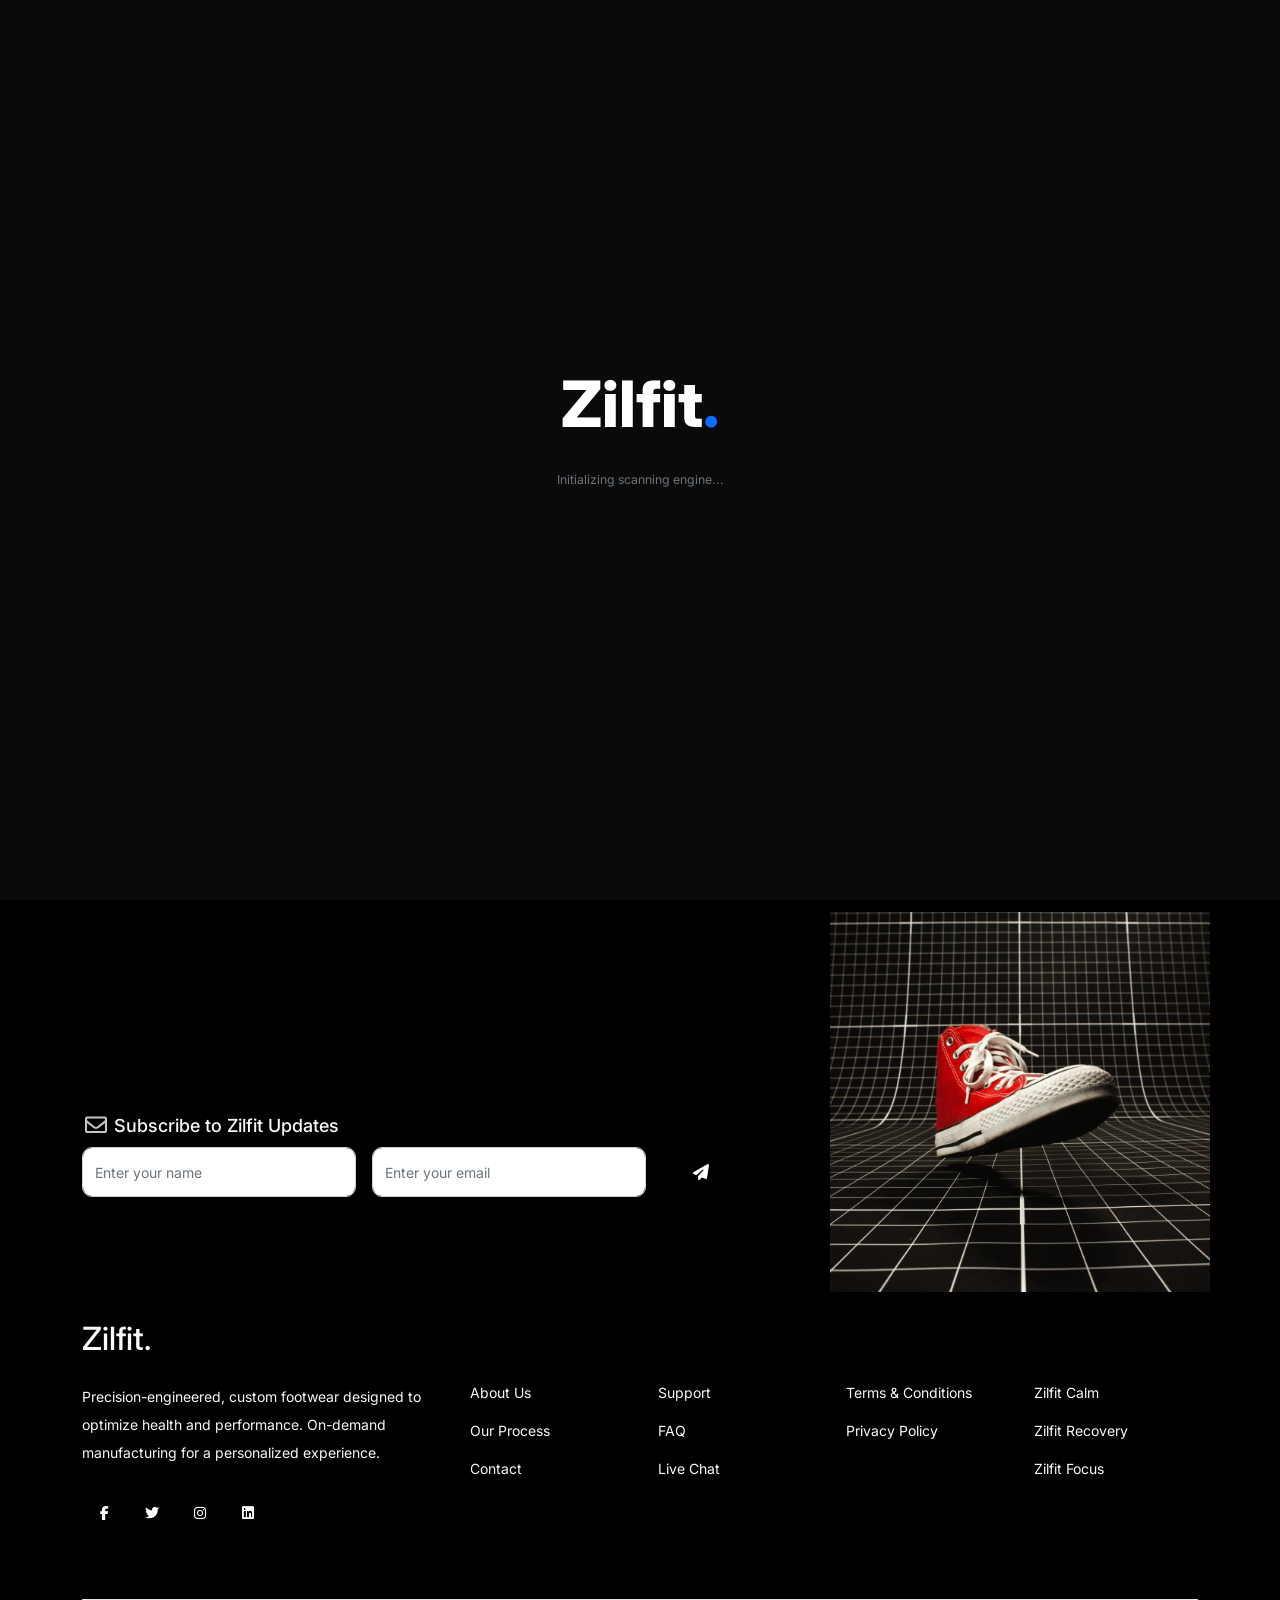
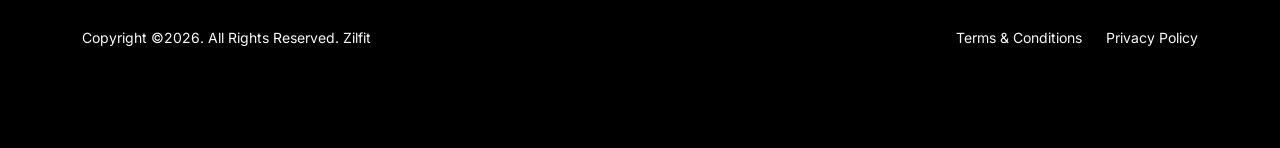
==== scan.html @ 862df2f9 "Initial commit" ====
<!doctype html>
<html lang="en">
<head>
<meta charset="utf-8">
<meta name="viewport" content="width=device-width, initial-scale=1">

<title>Zilfit Scan | 3D Foot Biometric Scanner</title>

<link href="css/bootstrap.min.css" rel="stylesheet">
<link href="css/style.css" rel="stylesheet">
<link rel="stylesheet" href="https://cdnjs.cloudflare.com/ajax/libs/font-awesome/6.4.0/css/all.min.css">

<style>
/* ===== SPLASH SCREEN ===== */
.splash-screen {
  position: fixed; top: 0; left: 0; width: 100%; height: 100%;
  background: #0a0a0a; display: flex; flex-direction: column;
  justify-content: center; align-items: center; z-index: 9999;
  transition: opacity 0.8s ease, visibility 0.8s ease;
}
.splash-screen.hidden { opacity: 0; visibility: hidden; pointer-events: none; }
.splash-logo {
  font-size: 4rem; font-weight: 800; color: #fff; margin-bottom: 2rem;
  animation: pulse 2s infinite;
}
.splash-logo span { color: #0d6efd; }
@keyframes pulse { 0%,100%{transform:scale(1);opacity:1} 50%{transform:scale(1.05);opacity:0.9} }
.splash-tagline { color:#aaa; font-size:1.2rem; max-width:500px; text-align:center; margin-bottom:3rem; }
.splash-progress { width:200px; height:4px; background:#222; border-radius:2px; overflow:hidden; }
.splash-progress-bar {
  height:100%; width:0%; background:linear-gradient(90deg,#0d6efd,#0dcaf0);
  border-radius:2px; animation:loadProgress 2.5s ease-in-out forwards;
}
@keyframes loadProgress { 0%{width:0} 30%{width:40} 70%{width:85} 100%{width:100} }

/* ===== SCAN SECTION ===== */
.scan-hero {
  background:#111; padding:60px 0; text-align:center; min-height:100vh;
  display:flex; align-items:center;
}
.scan-box {
  border:2px dashed #444; border-radius:25px; padding:30px;
  background:#181818; position:relative; overflow:hidden;
}
.laser-overlay {
  position:absolute; top:0; left:0; width:100%; height:100%;
  pointer-events:none; display:none; z-index:10;
}
.laser-line {
  position:absolute; left:0; width:100%; height:3px;
  background:linear-gradient(90deg,transparent,#ff006e,#0dcaf0,transparent);
  box-shadow:0 0 15px #ff006e, 0 0 30px #0dcaf0;
  animation:scanLine 2.5s ease-in-out infinite; border-radius:2px;
}
@keyframes scanLine { 0%{top:-10%;opacity:0} 10%{opacity:1} 90%{opacity:1} 100%{top:110%;opacity:0} }

.scan-guide {
  position:absolute; bottom:20px; left:50%; transform:translateX(-50%);
  background:rgba(13,110,253,0.15); border:1px solid #0d6efd;
  border-radius:12px; padding:10px 20px; font-size:0.9rem; color:#aaa;
  max-width:90%; z-index:5; display:flex; align-items:center; gap:8px;
}
.scan-guide i { color:#0d6efd; }
.scan-guide.warning {
  background:rgba(255,193,7,0.15); border-color:#ffc107; color:#ffc107;
}
.scan-guide.warning i { color:#ffc107; }

video, canvas {
  width:100%; border-radius:15px; display:block; background:#000;
  max-height:400px; object-fit:contain;
}
.scan-btn {
  border-radius:50px; padding:12px 28px; font-weight:600;
  transition:all 0.3s ease;
}
.scan-btn:disabled { opacity:0.6; cursor:not-allowed; }
.scan-title { font-size:42px; font-weight:700; margin-bottom:1rem; }
.scan-sub { color:#aaa; max-width:600px; margin:auto; font-size:1.1rem; }

/* ===== STEP INDICATOR ===== */
.step-indicator {
  display:flex; justify-content:center; gap:8px; margin:25px 0 35px;
}
.step-dot {
  width:12px; height:12px; border-radius:50%; background:#444;
  transition:all 0.3s ease;
}
.step-dot.active {
  background:#0d6efd; transform:scale(1.3);
  box-shadow:0 0 0 3px rgba(13,110,253,0.3);
}
.step-dot.completed { background:#198754; }

/* ===== GOAL CARDS ===== */
.goal-section { display:none; padding:40px 20px; }
.goal-section.active { display:block; animation:fadeIn 0.5s ease; }
@keyframes fadeIn { from{opacity:0;transform:translateY(20px)} to{opacity:1;transform:translateY(0)} }

.goal-cards {
  display:grid; grid-template-columns:repeat(auto-fit,minmax(250px,1fr));
  gap:20px; max-width:900px; margin:30px auto;
}
.goal-card {
  background:#1a1a1a; border:2px solid #333; border-radius:20px;
  padding:25px 20px; cursor:pointer; transition:all 0.3s ease;
  text-align:center;
}
.goal-card:hover, .goal-card.selected {
  border-color:#0d6efd; background:rgba(13,110,253,0.1);
  transform:translateY(-5px); box-shadow:0 10px 30px rgba(0,0,0,0.3);
}
.goal-card.selected { border-width:3px; }
.goal-icon { font-size:2.5rem; margin-bottom:15px; color:#0d6efd; }
.goal-card.selected .goal-icon { animation:bounce 0.5s ease; }
@keyframes bounce { 0%,100%{transform:translateY(0)} 50%{transform:translateY(-10px)} }
.goal-title { font-weight:600; font-size:1.3rem; margin-bottom:8px; color:#fff; }
.goal-desc { color:#aaa; font-size:0.95rem; line-height:1.5; }

/* ===== SUCCESS SECTION ===== */
.success-section {
  display:none; text-align:center; padding:40px 20px;
  max-width:600px; margin:0 auto;
}
.success-section.active { display:block; animation:fadeIn 0.6s ease; }
.success-icon {
  width:80px; height:80px; background:linear-gradient(135deg,#198754,#20c997);
  border-radius:50%; display:flex; align-items:center; justify-content:center;
  margin:0 auto 25px; font-size:2rem; color:white; animation:popIn 0.5s ease;
}
@keyframes popIn { 0%{transform:scale(0)} 70%{transform:scale(1.2)} 100%{transform:scale(1)} }
.success-title { font-size:1.8rem; font-weight:700; margin-bottom:15px; color:#fff; }
.success-message { color:#ccc; margin-bottom:25px; line-height:1.6; }

.calibration-badge {
  display:inline-flex; align-items:center; gap:8px;
  background:rgba(13,202,240,0.15); border:1px solid #0dcaf0;
  border-radius:50px; padding:8px 20px; font-size:0.95rem; color:#0dcaf0;
  margin:15px 0;
}
.calibration-badge i { animation:spin 2s linear infinite; }
@keyframes spin { 0%{transform:rotate(0)} 100%{transform:rotate(360deg)} }

.process-steps {
  text-align:left; background:#151515; border-radius:15px;
  padding:20px; margin:25px 0; border-left:3px solid #0d6efd;
}
.process-steps h6 { color:#0d6efd; margin-bottom:12px; }
.process-steps ol { padding-left:20px; color:#aaa; font-size:0.95rem; line-height:1.7; }
.process-steps li { margin-bottom:5px; }
.process-steps .pro-tip {
  background:rgba(255,193,7,0.1); border-left:3px solid #ffc107;
  padding:12px 15px; border-radius:0 8px 8px 0; margin-top:15px;
  font-size:0.9rem; color:#ffc107;
}
.process-steps .pro-tip i { margin-right:5px; }

.measurement-card {
  background:rgba(13,110,253,0.1); border:1px solid #0d6efd;
  border-radius:12px; padding:15px; margin:15px 0; text-align:left;
}
.measurement-row {
  display:flex; justify-content:space-between; padding:8px 0;
  border-bottom:1px dashed rgba(255,255,255,0.1);
}
.measurement-row:last-child { border-bottom:none; }
.measurement-label { color:#aaa; }
.measurement-value { font-weight:600; color:#fff; }

/* ===== PERFORMANCE MONITOR ===== */
.perf-monitor {
  position: fixed; bottom: 10px; right: 10px;
  background: rgba(0,0,0,0.8); color: #0f0;
  font-family: monospace; font-size: 11px;
  padding: 8px 12px; border-radius: 8px;
  z-index: 1000; display: none;
}
.perf-monitor.active { display: block; }
.perf-row { display: flex; justify-content: space-between; gap: 15px; }

.d-step { display:none; }
.d-step.active { display:block; }
.footer {
  background:#0c0c0c; padding:40px 0; text-align:center;
  color:#777; margin-top:60px;
}

@media (max-width:768px) {
  .scan-title { font-size:2.2rem; }
  .scan-box { padding:20px 15px; }
  .goal-cards { grid-template-columns:1fr; }
  video, canvas { max-height:300px; }
  .perf-monitor { font-size: 10px; padding: 6px 10px; }
}
</style>
</head>

<body class="bg-dark text-light">

<!-- ===== SPLASH SCREEN ===== -->
<div class="splash-screen" id="splashScreen">
  <div class="splash-logo">Zilfit<span>.</span></div>
  <p class="text-muted mt-3 small">Initializing scanning engine...</p>
</div>

<!-- Navigation -->
<nav class="custom-navbar navbar navbar-expand-md navbar-dark bg-dark">
  <div class="container">
    <a class="navbar-brand" href="index.html">Zilfit<span>.</span></a>
    <button class="navbar-toggler" type="button" data-bs-toggle="collapse" data-bs-target="#navbarsZilfit">
      <span class="navbar-toggler-icon"></span>
    </button>
    <div class="collapse navbar-collapse" id="navbarsZilfit">
      <ul class="custom-navbar-nav navbar-nav ms-auto mb-2 mb-md-0">
        <li class="nav-item"><a class="nav-link" href="index.html">Home</a></li>
        <li class="nav-item active"><a class="nav-link" href="#scan">Start Scan</a></li>
        <li class="nav-item"><a class="nav-link" href="#process">Our Process</a></li>
        <li class="nav-item"><a class="nav-link" href="#products">Products</a></li>
        <li class="nav-item"><a class="nav-link" href="#contact">Contact</a></li>
      </ul>
      <ul class="custom-navbar-cta navbar-nav mb-2 mb-md-0 ms-4">
        <li class="nav-item"><a class="nav-link" href="#"><img src="images/user.svg" alt="Account"></a></li>
        <li class="nav-item"><a class="nav-link" href="cart.html"><img src="images/cart.svg" alt="Cart"></a></li>
      </ul>
    </div>
  </div>
</nav>

<!-- ===== MAIN SCAN FLOW ===== -->
<section class="scan-hero bg-dark mb-5" id="scanSection">
  <div class="container">
    
    <!-- Step Indicator -->
    <div class="step-indicator">
      <div class="step-dot active" id="step1"></div>
      <div class="step-dot" id="step2"></div>
      <div class="step-dot" id="step3"></div>
      <div class="step-dot" id="step4"></div>
    </div>

    <h1 class="scan-title mb-3">3D Foot Scanner</h1>
    <p class="scan-sub mb-4">
      Place your foot inside the frame and capture a scan.  
      Our intelligent system analyzes your biomechanics and generates precision footwear measurements in seconds.
    </p>

    <!-- STEP 1: BIOMETRIC SCAN -->
    <div class="scan-step active" id="scanStep">
      <div class="row justify-content-center">
        <div class="col-lg-6 mb-5">
          <div class="scan-box">
            <div class="laser-overlay" id="laserOverlay">
              <div class="laser-line"></div>
            </div>
            
            <video id="camera" autoplay playsinline muted></video>
            <canvas id="canvas" class="mt-3 d-none"></canvas>

            <div class="mt-4 d-flex justify-content-center gap-2 flex-wrap">
              <button class="btn btn-primary scan-btn" id="startCameraBtn" onclick="startCamera()">
                <i class="fas fa-video me-2"></i>Start Camera
              </button>
              <button class="btn btn-light scan-btn" id="captureBtn" onclick="capture()" disabled>
                <i class="fas fa-camera me-2"></i>Capture
              </button>
              <button class="btn btn-success scan-btn" id="analyzeBtn" onclick="processFoot()" disabled>
                <i class="fas fa-brain me-2"></i>Analyze
              </button>
            </div>
            
            <div class="mt-3 small text-muted" id="scanStatus">
              <i class="fas fa-circle me-1"></i>Click "Start Camera" to begin
            </div>
          </div>
        </div>
      </div>
    </div>

    <!-- STEP 2: GOAL SELECTION -->
    <div class="goal-section" id="goalStep">
      <h3 class="text-center mb-2">Select Your Wellness Goal</h3>
      <p class="text-center text-muted mb-4">Your biometric data will be calibrated for optimal results</p>
      
      <div class="goal-cards">
        <div class="goal-card" data-goal="calm" onclick="selectGoal(this)">
          <div class="goal-icon"><i class="fas fa-moon"></i></div>
          <div class="goal-title">Sleep & Calm</div>
          <div class="goal-desc">Optimize foot support for relaxation and restful sleep patterns</div>
        </div>
        <div class="goal-card" data-goal="recovery" onclick="selectGoal(this)">
          <div class="goal-icon"><i class="fas fa-heartbeat"></i></div>
          <div class="goal-title">Recovery</div>
          <div class="goal-desc">Enhance post-activity recovery with biomechanical alignment</div>
        </div>
        <div class="goal-card" data-goal="focus" onclick="selectGoal(this)">
          <div class="goal-icon"><i class="fas fa-bolt"></i></div>
          <div class="goal-title">Mental Focus</div>
          <div class="goal-desc">Improve posture and circulation for sustained concentration</div>
        </div>
      </div>
      
      <div class="text-center mt-4">
        <button class="btn btn-outline-secondary me-2" onclick="goToStep(1)">
          <i class="fas fa-arrow-left me-1"></i> Back
        </button>
        <button class="btn btn-primary" id="submitGoalBtn" onclick="submitCalibration()" disabled>
          Submit for Calibration <i class="fas fa-arrow-right ms-1"></i>
        </button>
      </div>
    </div>

    <!-- STEP 3: SUCCESS / PARAMETRIC CALIBRATION -->
    <div class="success-section" id="successStep">
      <div class="success-icon"><i class="fas fa-check"></i></div>
      <h3 class="success-title">Scan Successfully Processed!</h3>
      <p class="success-message">
        Your biometric footprint has been securely transmitted to our engineering pipeline for parametric calibration.
      </p>
      
      <div class="calibration-badge">
        <i class="fas fa-cog"></i>
        Parametric Calibration in Progress
      </div>
      
      <!-- Measurement Preview -->
      <div class="measurement-card" id="measurementPreview">
        <div class="measurement-row">
          <span class="measurement-label">Foot Length</span>
          <span class="measurement-value" id="footLength">-- mm</span>
        </div>
        <div class="measurement-row">
          <span class="measurement-label">Foot Width</span>
          <span class="measurement-value" id="footWidth">-- mm</span>
        </div>
        <div class="measurement-row">
          <span class="measurement-label">Arch Type</span>
          <span class="measurement-value" id="archType">--</span>
        </div>
        <div class="measurement-row">
          <span class="measurement-label">A4 Reference</span>
          <span class="measurement-value" id="a4Detected">--</span>
        </div>
      </div>
      
      <div class="process-steps">
        <h6><i class="fas fa-microchip me-2"></i>Processing Pipeline</h6>
        <ol>
          <li>✅ Foot contour detection (OpenCV + Otsu threshold)</li>
          <li>✅ Region isolation & noise filtering</li>
          <li>✅ Dimensional calculation (width + length)</li>
          <li>✅ Scale normalization using A4 reference</li>
          <li>⏳ 3D mesh generation & biomechanical modeling</li>
        </ol>
        <div class="pro-tip">
          <i class="fas fa-lightbulb"></i>
          <strong>Industry Pro Tip:</strong> For highest accuracy, always scan with foot centered on a standard A4 white sheet (210×297mm). Our algorithm auto-detects the paper's 1.414 aspect ratio to calibrate pixel-to-millimeter conversion.
        </div>
      </div>
      
      <div class="mt-4">
        <button class="btn btn-primary scan-btn" onclick="location.reload()">
          <i class="fas fa-redo me-2"></i>Scan Another Foot
        </button>
        <a href="dashboard.html" class="btn btn-outline-light scan-btn ms-2">
          View My Profile <i class="fas fa-arrow-right ms-1"></i>
        </a>
      </div>
    </div>

  </div>
</section>

<!-- Footer -->
<footer class="bg-dark footer-section text-light">
  <div class="container relative">
    <div class="sofa-img mb-4 text-center">
      <img src="images/shoe.gif" alt="Zilfit Footwear" class="img-fluid">
    </div>
    <div class="row mb-5">
      <div class="col-lg-8">
        <div class="subscription-form">
          <h3 class="d-flex align-items-center text-light">
            <span class="me-1"><img src="images/envelope-outline.svg" alt="Newsletter" class="img-fluid"></span>
            <span>Subscribe to Zilfit Updates</span>
          </h3>
          <form action="#" class="row g-3">
            <div class="col-auto"><input type="text" class="form-control" placeholder="Enter your name"></div>
            <div class="col-auto"><input type="email" class="form-control" placeholder="Enter your email"></div>
            <div class="col-auto"><button class="btn btn-primary"><span class="fa fa-paper-plane"></span></button></div>
          </form>
        </div>
      </div>
    </div>
    <div class="row g-5 mb-5">
      <div class="col-lg-4">
        <div class="mb-4 footer-logo-wrap">
          <a href="#" class="footer-logo text-light">Zilfit<span>.</span></a>
        </div>
        <p class="mb-4 text-light">Precision-engineered, custom footwear designed to optimize health and performance. On-demand manufacturing for a personalized experience.</p>
        <ul class="list-unstyled custom-social">
          <li><a href="#" class="bg-dark"><span class="fa fa-brands fa-facebook-f"></span></a></li>
          <li><a href="#" class="bg-dark"><span class="fa fa-brands fa-twitter"></span></a></li>
          <li><a href="#" class="bg-dark"><span class="fa fa-brands fa-instagram"></span></a></li>
          <li><a href="#" class="bg-dark"><span class="fa fa-brands fa-linkedin"></span></a></li>
        </ul>
      </div>
      <div class="col-lg-8">
        <div class="row links-wrap">
          <div class="col-6 col-sm-6 col-md-3">
            <ul class="list-unstyled">
              <li><a href="#" class="text-light">About Us</a></li>
              <li><a href="#" class="text-light">Our Process</a></li>
              <li><a href="#" class="text-light">Contact</a></li>
            </ul>
          </div>
          <div class="col-6 col-sm-6 col-md-3">
            <ul class="list-unstyled">
              <li><a href="#" class="text-light">Support</a></li>
              <li><a href="#" class="text-light">FAQ</a></li>
              <li><a href="#" class="text-light">Live Chat</a></li>
            </ul>
          </div>
          <div class="col-6 col-sm-6 col-md-3">
            <ul class="list-unstyled">
              <li><a href="#" class="text-light">Terms & Conditions</a></li>
              <li><a href="#" class="text-light">Privacy Policy</a></li>
            </ul>
          </div>
          <div class="col-6 col-sm-6 col-md-3">
            <ul class="list-unstyled">
              <li><a href="#" class="text-light">Zilfit Calm</a></li>
              <li><a href="#" class="text-light">Zilfit Recovery</a></li>
              <li><a href="#" class="text-light">Zilfit Focus</a></li>
            </ul>
          </div>
        </div>
      </div>
    </div>
    <div class="border-top text-light copyright">
      <div class="row pt-4">
        <div class="col-lg-6">
          <p class="mb-2 text-center text-lg-start">Copyright &copy;<script>document.write(new Date().getFullYear());</script>. All Rights Reserved. Zilfit</p>
        </div>
        <div class="col-lg-6 text-center text-lg-end">
          <ul class="list-unstyled d-inline-flex ms-auto">
            <li class="me-4"><a href="#" class="text-light">Terms & Conditions</a></li>
            <li><a href="#" class="text-light">Privacy Policy</a></li>
          </ul>
        </div>
      </div>
    </div>
  </div>
</footer>

<!-- ===== PERFORMANCE MONITOR (DEBUG) ===== -->
<div class="perf-monitor" id="perfMonitor">
  <div class="perf-row"><span>FPS:</span><span id="fpsValue">--</span></div>
  <div class="perf-row"><span>Memory:</span><span id="memValue">--</span></div>
  <div class="perf-row"><span>OpenCV:</span><span id="cvStatus">--</span></div>
</div>

<!-- ===== ⭐ CRITICAL FIX: GLOBAL CALLBACKS (BEFORE OPENCV LOADS) ===== -->
<script>
  // Initialize global state immediately
  window.cvReady = false;
  window.cvLoadError = false;
  
  // ✅ Hoisted to global scope BEFORE OpenCV script loads
  window.onOpenCvReady = function() {
    window.cvReady = true;
    console.log("✅ OpenCV.js loaded successfully");
    // Defer UI updates to ensure DOM functions exist
    setTimeout(() => {
      if (typeof updateStatus === 'function') {
        updateStatus('🔬 OpenCV engine ready');
      }
      if (typeof updateButtonStates === 'function') {
        updateButtonStates();
      }
      if (typeof updatePerfMonitor === 'function') {
        updatePerfMonitor();
      }
    }, 0);
  };

  window.onOpenCvError = function() {
    window.cvLoadError = true;
    console.error("❌ Failed to load OpenCV.js");
    setTimeout(() => {
      if (typeof updateStatus === 'function') {
        updateStatus('⚠️ OpenCV failed to load. Retrying...', true);
      }
      // Auto-retry once
      setTimeout(() => {
        if (!window.cvReady && !window.cvLoadError) {
          const script = document.createElement('script');
          script.src = 'https://docs.opencv.org/4.x/opencv.js';
          script.onload = window.onOpenCvReady;
          script.onerror = () => {
            if (typeof updateStatus === 'function') {
              updateStatus('❌ OpenCV unavailable. Please check connection.', true);
            }
          };
          document.body.appendChild(script);
        }
      }, 2000);
    }, 0);
  };
</script>

<!-- ===== OpenCV CDN (calls the global callbacks above) ===== -->
<script src="https://docs.opencv.org/4.x/opencv.js" onload="onOpenCvReady()" onerror="onOpenCvError()"></script>

<!-- ===== Bootstrap JS ===== -->
<script src="js/bootstrap.bundle.min.js"></script>

<!-- ===== MAIN APPLICATION SCRIPT ===== -->
<script>
// ===== GLOBAL STATE =====
let video = document.getElementById("camera");
let canvas = document.getElementById("canvas");
let ctx = canvas.getContext("2d");
let currentStream = null;
let selectedGoal = null;
let currentStep = 1;

// ⭐ IMPROVEMENT #3: FPS Limiter for real-time processing
let lastFrameTime = 0;
const MIN_FRAME_INTERVAL = 100; // ms between frames (10 FPS max for heavy CV)

function shouldProcessFrame() {
  const now = performance.now();
  if (now - lastFrameTime < MIN_FRAME_INTERVAL) return false;
  lastFrameTime = now;
  return true;
}

// ⭐ IMPROVEMENT #1: Memory Leak Protection - Centralized cleanup
function cleanupMats(...mats) {
  mats.forEach(mat => {
    if (mat && typeof mat.delete === 'function') {
      try { mat.delete(); } catch(e) { /* silent fail */ }
    }
  });
}

// ⭐ IMPROVEMENT #2: Stop Camera to save battery/CPU
function stopCamera() {
  if (currentStream) {
    currentStream.getTracks().forEach(track => {
      track.stop();
      console.log('📹 Camera track stopped');
    });
    currentStream = null;
    if (video) video.srcObject = null;
    updateStatus('Camera released');
  }
}

// ✅ Reliable capture state using dataset
function markCaptured() { 
  if (canvas) canvas.dataset.captured = "true"; 
}
function isCaptured() { 
  return canvas && canvas.dataset.captured === "true"; 
}
function clearCapture() {
  if (!canvas) return;
  canvas.dataset.captured = "false";
  canvas.classList.add("d-none");
  if (ctx) ctx.clearRect(0, 0, canvas.width, canvas.height);
}

// ===== SPLASH SCREEN =====
window.addEventListener('load', () => {
  setTimeout(() => {
    const splash = document.getElementById('splashScreen');
    if (splash) splash.classList.add('hidden');
  }, 2800);
});

// ===== STEP NAVIGATION =====
function goToStep(stepNumber) {
  // ⭐ IMPROVEMENT #2: Stop camera when leaving scan step
  if (currentStep === 1 && stepNumber !== 1) {
    stopCamera();
  }
  
  document.querySelectorAll('.step-dot').forEach((dot, index) => {
    const step = index + 1;
    dot.classList.remove('active', 'completed');
    if (step < stepNumber) dot.classList.add('completed');
    if (step === stepNumber) dot.classList.add('active');
  });
  
  const scanStep = document.getElementById('scanStep');
  const goalStep = document.getElementById('goalStep');
  const successStep = document.getElementById('successStep');
  
  if (scanStep) scanStep.classList.remove('active');
  if (goalStep) goalStep.classList.remove('active');
  if (successStep) successStep.classList.remove('active');
  
  if (stepNumber === 1) {
    if (scanStep) scanStep.classList.add('active');
    currentStep = 1;
  } else if (stepNumber === 2) {
    if (goalStep) goalStep.classList.add('active');
    currentStep = 2;
  } else if (stepNumber === 3) {
    if (successStep) successStep.classList.add('active');
    currentStep = 3;
  }
  
  updateButtonStates();
  updatePerfMonitor();
}

function updateButtonStates() {
  const isScanning = currentStep === 1;
  const hasCapture = isCaptured();
  const cvIsReady = window.cvReady === true;
  
  const captureBtn = document.getElementById('captureBtn');
  const analyzeBtn = document.getElementById('analyzeBtn');
  const submitBtn = document.getElementById('submitGoalBtn');
  
  if (captureBtn) captureBtn.disabled = !(isScanning && video && video.readyState >= 2);
  if (analyzeBtn) analyzeBtn.disabled = !(isScanning && hasCapture && cvIsReady);
  if (submitBtn) submitBtn.disabled = !selectedGoal;
}

function updateStatus(message, isWarning = false) {
  const statusEl = document.getElementById('scanStatus');
  const guideEl = document.getElementById('scanGuide');
  
  if (statusEl) {
    const icon = isWarning ? 'fa-exclamation-triangle' : 'fa-circle-notch';
    const spin = isWarning ? '' : 'fa-spin';
    statusEl.innerHTML = `<i class="fas ${icon} ${spin} me-1"></i>${message}`;
  }
  
  if (guideEl && isWarning) {
    guideEl.classList.add('warning');
    guideEl.innerHTML = `<i class="fas fa-lightbulb"></i><span>⚠️ ${message}</span>`;
  } else if (guideEl) {
    guideEl.classList.remove('warning');
    guideEl.innerHTML = `<i class="fas fa-info-circle"></i><span>💡 Place foot on white A4 paper for accurate scale reference</span>`;
  }
}

// ===== PERFORMANCE MONITOR =====
function updatePerfMonitor() {
  const monitor = document.getElementById('perfMonitor');
  if (!monitor) return;
  
  // Show monitor only in development
  if (location.hostname === 'localhost' || location.href.includes('debug')) {
    monitor.classList.add('active');
    
    const fpsEl = document.getElementById('fpsValue');
    if (fpsEl && lastFrameTime > 0) {
      const estimatedFps = Math.round(1000 / MIN_FRAME_INTERVAL);
      fpsEl.textContent = `≤${estimatedFps}`;
    }
    
    const memEl = document.getElementById('memValue');
    if (memEl && performance.memory) {
      const usedMB = Math.round(performance.memory.usedJSHeapSize / 1048576);
      memEl.textContent = `${usedMB} MB`;
    } else if (memEl) {
      memEl.textContent = 'N/A';
    }
    
    const cvEl = document.getElementById('cvStatus');
    if (cvEl) {
      cvEl.textContent = window.cvReady ? '✅ Ready' : (window.cvLoadError ? '❌ Error' : '⏳ Loading');
      cvEl.style.color = window.cvReady ? '#0f0' : (window.cvLoadError ? '#f00' : '#ff0');
    }
  } else {
    monitor.classList.remove('active');
  }
}

// ===== CAMERA FUNCTIONS =====
async function startCamera() {
  try {
    updateStatus('Requesting camera access...');
    const startBtn = document.getElementById('startCameraBtn');
    if (startBtn) startBtn.disabled = true;
    
    const stream = await navigator.mediaDevices.getUserMedia({ 
      video: { 
        width: { ideal: 1280 },
        height: { ideal: 720 },
        facingMode: 'environment'
      } 
    });
    
    currentStream = stream;
    if (video) video.srcObject = stream;
    
    if (video) await video.play();
    updateStatus('Camera active. Position foot in frame.');
    
    if (video) {
      video.onloadedmetadata = () => {
        const captureBtn = document.getElementById('captureBtn');
        if (captureBtn) captureBtn.disabled = false;
        updateStatus('Ready to capture. Ensure good lighting.');
        updatePerfMonitor();
      };
    }
    
  } catch (err) {
    console.error('Camera error:', err);
    const msg = err.name === 'NotAllowedError' ? 'Camera permission denied' : 
                err.name === 'NotFoundError' ? 'No camera detected' : err.message;
    updateStatus(`❌ ${msg}`, true);
    const startBtn = document.getElementById('startCameraBtn');
    if (startBtn) startBtn.disabled = false;
    alert(`Camera error: ${msg}. Please allow permissions and try again.`);
  }
}

function capture() {
  if (!video || video.readyState !== 4) {
    updateStatus('⚠️ Video not ready. Wait a moment.', true);
    return;
  }
  
  // ⭐ IMPROVEMENT #3: FPS limiter for capture
  if (!shouldProcessFrame()) {
    updateStatus('⏳ Processing... please wait', true);
    return;
  }
  
  const orientation = screen.orientation?.angle || 0;
  const videoW = video.videoWidth;
  const videoH = video.videoHeight;
  
  if (!canvas) return;
  canvas.width = videoW;
  canvas.height = videoH;
  
  if (!ctx) return;
  ctx.save();
  if (orientation === 90 || orientation === 270) {
    canvas.width = videoH;
    canvas.height = videoW;
    ctx.translate(canvas.width/2, canvas.height/2);
    ctx.rotate(orientation * Math.PI / 180);
    ctx.drawImage(video, -videoW/2, -videoH/2, videoW, videoH);
  } else {
    ctx.drawImage(video, 0, 0, canvas.width, canvas.height);
  }
  ctx.restore();
  
  canvas.classList.remove('d-none');
  markCaptured();
  
  const laserOverlay = document.getElementById('laserOverlay');
  if (laserOverlay) laserOverlay.style.display = 'block';
  
  updateStatus('Capture complete! Click "Analyze" to process.');
  const analyzeBtn = document.getElementById('analyzeBtn');
  if (analyzeBtn) analyzeBtn.disabled = !(window.cvReady);
  
  setTimeout(() => {
    if (laserOverlay) laserOverlay.style.display = 'none';
  }, 3000);
}

// ===== OPENCV PROCESSING PIPELINE (SENIOR-LEVEL) =====
function processFoot() {
  if (!window.cvReady) {
    if (window.cvLoadError) {
      alert('❌ OpenCV failed to load. Please refresh the page.');
    } else {
      updateStatus('⏳ OpenCV still initializing...');
    }
    return;
  }
  
  if (!isCaptured()) {
    updateStatus('⚠️ Please capture an image first', true);
    return;
  }
  
  // ⭐ IMPROVEMENT #3: FPS limiter for heavy processing
  if (!shouldProcessFrame()) {
    updateStatus('⏳ Throttled: processing too fast', true);
    const analyzeBtn = document.getElementById('analyzeBtn');
    if (analyzeBtn) analyzeBtn.disabled = false;
    return;
  }
  
  updateStatus('🔬 Running biometric analysis pipeline...');
  const analyzeBtn = document.getElementById('analyzeBtn');
  if (analyzeBtn) analyzeBtn.disabled = true;
  
  let src = null, gray = null, blur = null, thresh = null, opened = null;
  let contours = null, hierarchy = null;
  
  try {
    if (!canvas) throw new Error("Canvas not found");
    src = cv.imread(canvas);
    
    // ⭐ IMPROVEMENT #5: Security - Validate frame before processing
    if (src.empty()) {
      throw new Error("Invalid frame: source image is empty");
    }
    
    // ⭐ IMPROVEMENT #4: Resize for performance
    const maxSize = 640;
    if (src.cols > maxSize || src.rows > maxSize) {
      const scale = maxSize / Math.max(src.cols, src.rows);
      const newSize = new cv.Size(Math.round(src.cols * scale), Math.round(src.rows * scale));
      cv.resize(src, src, newSize, 0, 0, cv.INTER_LINEAR);
    }
    
    gray = new cv.Mat();
    blur = new cv.Mat();
    
    cv.cvtColor(src, gray, cv.COLOR_RGBA2GRAY, 0);
    
    // ✅ Lighting validation
    let meanBrightness = cv.mean(gray)[0];
    if (meanBrightness < 50) {
      updateStatus('⚠️ Lighting too dark. Please add more light.', true);
      alert('💡 Lighting too dim for accurate scanning.');
      cleanupMats(src, gray, blur);
      if (analyzeBtn) analyzeBtn.disabled = false;
      return;
    }
    if (meanBrightness > 220) {
      updateStatus('⚠️ Overexposed. Reduce lighting.', true);
      alert('☀️ Image too bright. Please reduce lighting.');
      cleanupMats(src, gray, blur);
      if (analyzeBtn) analyzeBtn.disabled = false;
      return;
    }
    
    // ⭐ IMPROVEMENT #1: Otsu threshold for auto foot detection
    thresh = new cv.Mat();
    cv.threshold(gray, thresh, 0, 255, cv.THRESH_BINARY + cv.THRESH_OTSU);
    
    let kernel = cv.getStructuringElement(cv.MORPH_RECT, new cv.Size(5, 5));
    opened = new cv.Mat();
    cv.morphologyEx(thresh, opened, cv.MORPH_OPEN, kernel);
    
    contours = new cv.MatVector();
    hierarchy = new cv.Mat();
    cv.findContours(opened, contours, hierarchy, cv.RETR_EXTERNAL, cv.CHAIN_APPROX_SIMPLE);
    
    // Find largest contour + A4 detection
    let largestContour = null;
    let maxArea = 0;
    let a4Contour = null;
    const A4_RATIO = 1.414;
    const imageArea = src.rows * src.cols;
    
    for (let i = 0; i < contours.size(); i++) {
      const cnt = contours.get(i);
      const area = cv.contourArea(cnt);
      
      if (area > maxArea) {
        maxArea = area;
        largestContour = cnt;
      }
      
      // ⭐ IMPROVEMENT #4: True scale detection with area ratio consistency
      const rect = cv.boundingRect(cnt);
      const ratio = Math.max(rect.width, rect.height) / Math.min(rect.width, rect.height);
      // Check both aspect ratio AND minimum area threshold to avoid false positives
      if (Math.abs(ratio - A4_RATIO) < 0.15 && area > imageArea * 0.2 && area > 10000) {
        a4Contour = cnt;
      }
    }
    
    // ✅ FIX: Draw ONLY the largest contour
    if (largestContour && maxArea > 5000) {
      let color = new cv.Scalar(0, 255, 0, 255);
      for (let i = 0; i < contours.size(); i++) {
        if (contours.get(i) === largestContour) {
          cv.drawContours(src, contours, i, color, 3);
          break;
        }
      }
      
      // ⭐ Real measurement system
      const rect = cv.boundingRect(largestContour);
      const footLengthPx = rect.height;
      const footWidthPx = rect.width;
      
      // ⭐ Scale using A4 reference with validated detection
      let scale = 1.0;
      let a4Detected = false;
      
      if (a4Contour) {
        const a4Rect = cv.boundingRect(a4Contour);
        const a4HeightPx = Math.max(a4Rect.width, a4Rect.height);
        scale = 297 / a4HeightPx; // A4 long side = 297mm
        a4Detected = true;
        console.log('📐 A4 detected. Scale:', scale.toFixed(3), 'mm/px');
      }
      
      const footLengthMm = Math.round(footLengthPx * scale);
      const footWidthMm = Math.round(footWidthPx * scale);
      
      // ⭐ Arch detection via convexity defects
      let archType = "Normal";
      if (largestContour) {
        const hull = new cv.Mat();
        const defects = new cv.Mat();
        cv.convexHull(largestContour, hull, false, false);
        
        if (hull.rows > 3 && largestContour.rows > 3) {
          try {
            cv.convexityDefects(largestContour, hull, defects);
            if (defects.rows > 0) {
              let maxDefectDepth = 0;
              for (let i = 0; i < defects.rows; i++) {
                const depth = defects.data32S[i * 4 + 2] / 256;
                if (depth > maxDefectDepth) maxDefectDepth = depth;
              }
              if (maxDefectDepth > rect.height * 0.15) {
                archType = "High Arch";
              } else if (maxDefectDepth < rect.height * 0.05) {
                archType = "Flat Foot";
              }
            }
          } catch (e) {
            console.log('Arch detection skipped:', e);
          }
        }
        hull.delete();
        defects.delete();
      }
      
      // Update UI
      const footLengthEl = document.getElementById('footLength');
      const footWidthEl = document.getElementById('footWidth');
      const archTypeEl = document.getElementById('archType');
      const a4DetectedEl = document.getElementById('a4Detected');
      
      if (footLengthEl) footLengthEl.textContent = `${footLengthMm} mm`;
      if (footWidthEl) footWidthEl.textContent = `${footWidthMm} mm`;
      if (archTypeEl) archTypeEl.textContent = archType;
      if (a4DetectedEl) a4DetectedEl.textContent = a4Detected ? '✅ Auto-calibrated' : '⚠️ Manual scale';
      
      window.scanMeasurements = {
        lengthMm: footLengthMm,
        widthMm: footWidthMm,
        archType: archType,
        a4Detected: a4Detected,
        scale: scale,
        brightness: meanBrightness,
        timestamp: new Date().toISOString()
      };
    }
    
    cv.imshow(canvas, src);
    
    // ✅ CRITICAL: Clean up ALL OpenCV memory (⭐ IMPROVEMENT #1)
    cleanupMats(src, gray, blur, thresh, opened, contours, hierarchy);
    
    updateStatus('✅ Foot contour detected! Biometric data ready.');
    
    setTimeout(() => {
      goToStep(2);
    }, 1500);
    
  } catch (err) {
    console.error('OpenCV processing error:', err);
    
    // ✅ Ensure cleanup even on error (⭐ IMPROVEMENT #1)
    cleanupMats(src, gray, blur, thresh, opened, contours, hierarchy);
    
    updateStatus('⚠️ Processing error. Try recapturing.', true);
    if (analyzeBtn) analyzeBtn.disabled = false;
    alert(`Analysis failed: ${err.message}. Ensure good lighting and clear foot outline.`);
  }
}

// ===== GOAL SELECTION =====
function selectGoal(cardElement) {
  document.querySelectorAll('.goal-card').forEach(card => {
    card.classList.remove('selected');
  });
  cardElement.classList.add('selected');
  selectedGoal = cardElement.dataset.goal;
  const submitBtn = document.getElementById('submitGoalBtn');
  if (submitBtn) submitBtn.disabled = false;
  
  const icon = cardElement.querySelector('.goal-icon i');
  if (icon) {
    icon.classList.add('fa-bounce');
    setTimeout(() => icon.classList.remove('fa-bounce'), 600);
  }
}

// ===== SUBMIT FOR CALIBRATION =====
function submitCalibration() {
  if (!selectedGoal) {
    alert('Please select a wellness goal to continue.');
    return;
  }
  
  updateStatus('🔐 Encrypting biometric data...');
  
  const payload = {
    goal: selectedGoal,
    measurements: window.scanMeasurements || null,
    imageData: canvas ? canvas.toDataURL('image/png') : null,
    meta: {
      userAgent: navigator.userAgent,
      screenOrientation: screen.orientation?.angle || 0,
      timestamp: new Date().toISOString()
    }
  };
  
  setTimeout(() => {
    updateStatus('📡 Transmitting to calibration engine...');
    
    setTimeout(() => {
      goToStep(3);
      // 🚀 PRODUCTION: Uncomment for real backend integration
      /*
      fetch('/api/calibrate', {
        method: 'POST',
        headers: { 'Content-Type': 'application/json' },
        body: JSON.stringify(payload)
      })
      .then(res => res.json())
      .then(data => {
        console.log('✅ Calibration job queued:', data.jobId);
      })
      .catch(err => {
        console.error('❌ Submission failed:', err);
        alert('Submission failed. Please try again or contact support.');
      });
      */
    }, 1200);
  }, 1000);
}

// ===== UTILITY: Cleanup on unload =====
window.addEventListener('beforeunload', () => {
  stopCamera(); // ⭐ IMPROVEMENT #2: Always clean up on exit
});

// ===== INITIALIZATION =====
document.addEventListener('DOMContentLoaded', () => {
  updateButtonStates();
  updatePerfMonitor();
  
  document.addEventListener('keydown', (e) => {
    if (currentStep !== 1) return;
    const captureBtn = document.getElementById('captureBtn');
    const analyzeBtn = document.getElementById('analyzeBtn');
    if (e.key.toLowerCase() === 'c' && captureBtn && !captureBtn.disabled) {
      capture();
    }
    if (e.key.toLowerCase() === 'a' && analyzeBtn && !analyzeBtn.disabled) {
      processFoot();
    }
  });
  
  // Fallback OpenCV check
  setInterval(() => {
    if (!window.cvReady && !window.cvLoadError && typeof cv !== 'undefined' && cv.Mat) {
      window.onOpenCvReady();
    }
  }, 1000);
});
</script>

</body>
</html>
---- css/style.css ----
/*
* Template Name: UntreeStore
* Template Author: Untree.co
* Author URI: https://untree.co/
* License: https://creativecommons.org/licenses/by/3.0/
*/
@import url("https://fonts.googleapis.com/css2?family=Inter:wght@400;500;600;700;800&display=swap");
body {
  overflow-x: hidden;
  position: relative; }

body {
  font-family: "Inter", sans-serif;
  font-weight: 400;
  line-height: 28px;
  color: #6a6a6a;
  font-size: 14px;
  background-color: #eff2f1; }

.bg-dark {
  background-color: #000000 !important; 
  color: #ffffff !important; 
}

a {
  text-decoration: none;
  -webkit-transition: .3s all ease;
  -o-transition: .3s all ease;
  transition: .3s all ease;
  color: #2f2f2f;
  text-decoration: underline; }
  a:hover {
    color: #2f2f2f;
    text-decoration: none; }
  a.more {
    font-weight: 600; }

.custom-navbar {
  background: #000000 !important;
  padding-top: 20px;
  padding-bottom: 20px; }
  .custom-navbar .navbar-brand {
    font-size: 32px;
    font-weight: 600; }
    .custom-navbar .navbar-brand > span {
      opacity: .4; }
  .custom-navbar .navbar-toggler {
    border-color: transparent; }
    .custom-navbar .navbar-toggler:active, .custom-navbar .navbar-toggler:focus {
      -webkit-box-shadow: none;
      box-shadow: none;
      outline: none; }
  @media (min-width: 992px) {
    .custom-navbar .custom-navbar-nav li {
      margin-left: 15px;
      margin-right: 15px; } }
  .custom-navbar .custom-navbar-nav li a {
    font-weight: 500;
    color: #ffffff !important;
    opacity: .5;
    -webkit-transition: .3s all ease;
    -o-transition: .3s all ease;
    transition: .3s all ease;
    position: relative; }
    @media (min-width: 768px) {
      .custom-navbar .custom-navbar-nav li a:before {
        content: "";
        position: absolute;
        bottom: 0;
        left: 8px;
        right: 8px;
        background: #f9bf29;
        height: 5px;
        opacity: 1;
        visibility: visible;
        width: 0;
        -webkit-transition: .15s all ease-out;
        -o-transition: .15s all ease-out;
        transition: .15s all ease-out; } }
    .custom-navbar .custom-navbar-nav li a:hover {
      opacity: 1; }
      .custom-navbar .custom-navbar-nav li a:hover:before {
        width: calc(100% - 16px); }
  .custom-navbar .custom-navbar-nav li.active a {
    opacity: 1; }
    .custom-navbar .custom-navbar-nav li.active a:before {
      width: calc(100% - 16px); }
  .custom-navbar .custom-navbar-cta {
    margin-left: 0 !important;
    -webkit-box-orient: horizontal;
    -webkit-box-direction: normal;
    -ms-flex-direction: row;
    flex-direction: row; }
    @media (min-width: 768px) {
      .custom-navbar .custom-navbar-cta {
        margin-left: 40px !important; } }
    .custom-navbar .custom-navbar-cta li {
      margin-left: 0px;
      margin-right: 0px; }
      .custom-navbar .custom-navbar-cta li:first-child {
        margin-right: 20px; }

.hero {
  background: #000000;
  padding: calc(4rem - 30px) 0 0rem 0; }
  @media (min-width: 768px) {
    .hero {
      padding: calc(4rem - 30px) 0 4rem 0; } }
  @media (min-width: 992px) {
    .hero {
      padding: calc(8rem - 30px) 0 8rem 0; } }
  .hero .intro-excerpt {
    position: relative;
    z-index: 4; }
    @media (min-width: 992px) {
      .hero .intro-excerpt {
        max-width: 450px; } }
  .hero h1 {
    font-weight: 700;
    color: #ffffff;
    margin-bottom: 30px; }
    @media (min-width: 1400px) {
      .hero h1 {
        font-size: 54px; } }
  .hero p {
    color: rgba(255, 255, 255, 0.5);
    margin-botom: 30px; }
  .hero .hero-img-wrap {
    position: relative; }
    .hero .hero-img-wrap img {
      position: relative;
      top: 0px;
      right: 0px;
      z-index: 2;
      max-width: 780px;
      left: -20px; }
      @media (min-width: 768px) {
        .hero .hero-img-wrap img {
          right: 0px;
          left: -100px; } }
      @media (min-width: 992px) {
        .hero .hero-img-wrap img {
          left: 0px;
          top: -80px;
          position: absolute;
          right: -50px; } }
      @media (min-width: 1200px) {
        .hero .hero-img-wrap img {
          left: 0px;
          top: -80px;
          right: -100px; } }
    .hero .hero-img-wrap:after {
      content: "";
      position: absolute;
      width: 255px;
      height: 217px;
      background-image: url("../images/dots-light.svg");
      background-size: contain;
      background-repeat: no-repeat;
      right: -100px;
      top: -0px; }
      @media (min-width: 1200px) {
        .hero .hero-img-wrap:after {
          top: -40px; } }
  /* ---------- HERO IMAGE RESPONSIVE FIX ---------- */

/* mobile + tablet safe layout */
@media (max-width: 991px) {

  .hero .hero-img-wrap {
    position: relative;
    text-align: center;
  }

  .hero .hero-img-wrap img {
    position: relative !important;
    left: 0 !important;
    right: 0 !important;
    top: 0 !important;
    max-width: 100%;
    height: auto;
  }

  /* hide decorative dots on small screens */
  .hero .hero-img-wrap:after {
    display: none;
  }
}


/* ultra small phones */
@media (max-width: 575px) {
  .hero .hero-img-wrap img {
    max-height: 260px;
    object-fit: contain;
  }
}

.btn {
  font-weight: 600;
  padding: 12px 30px;
  border-radius: 30px;
  color: #ffffff;
  background: #2f2f2f;
  border-color: #2f2f2f; }
  .btn:hover {
    color: #ffffff;
    background: #222222;
    border-color: #222222; }
  .btn:active, .btn:focus {
    outline: none !important;
    -webkit-box-shadow: none;
    box-shadow: none; }
  .btn.btn-primary {
    background: #000000;
    border-color: #000000; }
    .btn.btn-primary:hover {
      background: #314d43;
      border-color: #314d43; }
  .btn.btn-secondary {
    color: #2f2f2f;
    background: #f9bf29;
    border-color: #f9bf29; }
    .btn.btn-secondary:hover {
      background: #f8b810;
      border-color: #f8b810; }
  .btn.btn-white-outline {
    background: transparent;
    border-width: 2px;
    border-color: rgba(255, 255, 255, 0.3); }
    .btn.btn-white-outline:hover {
      border-color: white;
      color: #ffffff; }

.section-title {
  color: #2f2f2f; }

.product-section {
  padding: 7rem 0; }
  .product-section .product-item {
    text-align: center;
    text-decoration: none;
    display: block;
    position: relative;
    padding-bottom: 50px;
    cursor: pointer; }
    .product-section .product-item .product-thumbnail {
      margin-bottom: 30px;
      position: relative;
      top: 0;
      -webkit-transition: .3s all ease;
      -o-transition: .3s all ease;
      transition: .3s all ease; }
    .product-section .product-item h3 {
      font-weight: 600;
      font-size: 16px; }
    .product-section .product-item strong {
      font-weight: 800 !important;
      font-size: 18px !important; }
    .product-section .product-item h3, .product-section .product-item strong {
      color: #2f2f2f;
      text-decoration: none; }
    .product-section .product-item .icon-cross {
      position: absolute;
      width: 35px;
      height: 35px;
      display: inline-block;
      background: #2f2f2f;
      bottom: 15px;
      left: 50%;
      -webkit-transform: translateX(-50%);
      -ms-transform: translateX(-50%);
      transform: translateX(-50%);
      margin-bottom: -17.5px;
      border-radius: 50%;
      opacity: 0;
      visibility: hidden;
      -webkit-transition: .3s all ease;
      -o-transition: .3s all ease;
      transition: .3s all ease; }
      .product-section .product-item .icon-cross img {
        position: absolute;
        left: 50%;
        top: 50%;
        -webkit-transform: translate(-50%, -50%);
        -ms-transform: translate(-50%, -50%);
        transform: translate(-50%, -50%); }
    .product-section .product-item:before {
      bottom: 0;
      left: 0;
      right: 0;
      position: absolute;
      content: "";
      background: #dce5e4;
      height: 0%;
      z-index: -1;
      border-radius: 10px;
      -webkit-transition: .3s all ease;
      -o-transition: .3s all ease;
      transition: .3s all ease; }
    .product-section .product-item:hover .product-thumbnail {
      top: -25px; }
    .product-section .product-item:hover .icon-cross {
      bottom: 0;
      opacity: 1;
      visibility: visible; }
    .product-section .product-item:hover:before {
      height: 70%; }

.why-choose-section {
  padding: 7rem 0; }
  .why-choose-section .img-wrap {
    position: relative; }
    .why-choose-section .img-wrap:before {
      position: absolute;
      content: "";
      width: 255px;
      height: 217px;
      background-image: url("../images/dots-yellow.svg");
      background-repeat: no-repeat;
      background-size: contain;
      -webkit-transform: translate(-40%, -40%);
      -ms-transform: translate(-40%, -40%);
      transform: translate(-40%, -40%);
      z-index: -1; }
    .why-choose-section .img-wrap img {
      border-radius: 20px; }

.feature {
  margin-bottom: 30px; }
  .feature .icon {
    display: inline-block;
    position: relative;
    margin-bottom: 20px; }
    .feature .icon:before {
      content: "";
      width: 33px;
      height: 33px;
      position: absolute;
      background: rgba(59, 93, 80, 0.2);
      border-radius: 50%;
      right: -8px;
      bottom: 0; }
  .feature h3 {
    font-size: 14px;
    color: #2f2f2f; }
  .feature p {
    font-size: 14px;
    line-height: 22px;
    color: #6a6a6a; }

.we-help-section {
  padding: 7rem 0; }
  .we-help-section .imgs-grid {
    display: -ms-grid;
    display: grid;
    -ms-grid-columns: (1fr)[27];
    grid-template-columns: repeat(27, 1fr);
    position: relative; }
    .we-help-section .imgs-grid:before {
      position: absolute;
      content: "";
      width: 255px;
      height: 217px;
      background-image: url("../images/dots-green.svg");
      background-size: contain;
      background-repeat: no-repeat;
      -webkit-transform: translate(-40%, -40%);
      -ms-transform: translate(-40%, -40%);
      transform: translate(-40%, -40%);
      z-index: -1; }
    .we-help-section .imgs-grid .grid {
      position: relative; }
      .we-help-section .imgs-grid .grid img {
        border-radius: 20px;
        max-width: 100%; }
      .we-help-section .imgs-grid .grid.grid-1 {
        -ms-grid-column: 1;
        -ms-grid-column-span: 18;
        grid-column: 1 / span 18;
        -ms-grid-row: 1;
        -ms-grid-row-span: 27;
        grid-row: 1 / span 27; }
      .we-help-section .imgs-grid .grid.grid-2 {
        -ms-grid-column: 19;
        -ms-grid-column-span: 27;
        grid-column: 19 / span 27;
        -ms-grid-row: 1;
        -ms-grid-row-span: 5;
        grid-row: 1 / span 5;
        padding-left: 20px; }
      .we-help-section .imgs-grid .grid.grid-3 {
        -ms-grid-column: 14;
        -ms-grid-column-span: 16;
        grid-column: 14 / span 16;
        -ms-grid-row: 6;
        -ms-grid-row-span: 27;
        grid-row: 6 / span 27;
        padding-top: 20px; }

.custom-list {
  width: 100%; }
  .custom-list li {
    display: inline-block;
    width: calc(50% - 20px);
    margin-bottom: 12px;
    line-height: 1.5;
    position: relative;
    padding-left: 20px; }
    .custom-list li:before {
      content: "";
      width: 8px;
      height: 8px;
      border-radius: 50%;
      border: 2px solid #000000;
      position: absolute;
      left: 0;
      top: 8px; }

.popular-product {
  padding: 0 0 7rem 0; }
  .popular-product .product-item-sm h3 {
    font-size: 14px;
    font-weight: 700;
    color: #2f2f2f; }
  .popular-product .product-item-sm a {
    text-decoration: none;
    color: #2f2f2f;
    -webkit-transition: .3s all ease;
    -o-transition: .3s all ease;
    transition: .3s all ease; }
    .popular-product .product-item-sm a:hover {
      color: rgba(47, 47, 47, 0.5); }
  .popular-product .product-item-sm p {
    line-height: 1.4;
    margin-bottom: 10px;
    font-size: 14px; }
  .popular-product .product-item-sm .thumbnail {
    margin-right: 10px;
    -webkit-box-flex: 0;
    -ms-flex: 0 0 120px;
    flex: 0 0 120px;
    position: relative; }
    .popular-product .product-item-sm .thumbnail:before {
      content: "";
      position: absolute;
      border-radius: 20px;
      background: #dce5e4;
      width: 98px;
      height: 98px;
      top: 50%;
      left: 50%;
      -webkit-transform: translate(-50%, -50%);
      -ms-transform: translate(-50%, -50%);
      transform: translate(-50%, -50%);
      z-index: -1; }

.testimonial-section {
  padding: 3rem 0 7rem 0; }

.testimonial-slider-wrap {
  position: relative; }
  .testimonial-slider-wrap .tns-inner {
    padding-top: 30px; }
  .testimonial-slider-wrap .item .testimonial-block blockquote {
    font-size: 16px; }
    @media (min-width: 768px) {
      .testimonial-slider-wrap .item .testimonial-block blockquote {
        line-height: 32px;
        font-size: 18px; } }
  .testimonial-slider-wrap .item .testimonial-block .author-info .author-pic {
    margin-bottom: 20px; }
    .testimonial-slider-wrap .item .testimonial-block .author-info .author-pic img {
      max-width: 80px;
      border-radius: 50%; }
  .testimonial-slider-wrap .item .testimonial-block .author-info h3 {
    font-size: 14px;
    font-weight: 700;
    color: #2f2f2f;
    margin-bottom: 0; }
  .testimonial-slider-wrap #testimonial-nav {
    position: absolute;
    top: 50%;
    z-index: 99;
    width: 100%;
    display: none; }
    @media (min-width: 768px) {
      .testimonial-slider-wrap #testimonial-nav {
        display: block; } }
    .testimonial-slider-wrap #testimonial-nav > span {
      cursor: pointer;
      position: absolute;
      width: 58px;
      height: 58px;
      line-height: 58px;
      border-radius: 50%;
      background: rgba(59, 93, 80, 0.1);
      color: #2f2f2f;
      -webkit-transition: .3s all ease;
      -o-transition: .3s all ease;
      transition: .3s all ease; }
      .testimonial-slider-wrap #testimonial-nav > span:hover {
        background: #000000;
        color: #ffffff; }
    .testimonial-slider-wrap #testimonial-nav .prev {
      left: -10px; }
    .testimonial-slider-wrap #testimonial-nav .next {
      right: 0; }
  .testimonial-slider-wrap .tns-nav {
    position: absolute;
    bottom: -50px;
    left: 50%;
    -webkit-transform: translateX(-50%);
    -ms-transform: translateX(-50%);
    transform: translateX(-50%); }
    .testimonial-slider-wrap .tns-nav button {
      background: none;
      border: none;
      display: inline-block;
      position: relative;
      width: 0 !important;
      height: 7px !important;
      margin: 2px; }
      .testimonial-slider-wrap .tns-nav button:active, .testimonial-slider-wrap .tns-nav button:focus, .testimonial-slider-wrap .tns-nav button:hover {
        outline: none;
        -webkit-box-shadow: none;
        box-shadow: none;
        background: none; }
      .testimonial-slider-wrap .tns-nav button:before {
        display: block;
        width: 7px;
        height: 7px;
        left: 0;
        top: 0;
        position: absolute;
        content: "";
        border-radius: 50%;
        -webkit-transition: .3s all ease;
        -o-transition: .3s all ease;
        transition: .3s all ease;
        background-color: #d6d6d6; }
      .testimonial-slider-wrap .tns-nav button:hover:before, .testimonial-slider-wrap .tns-nav button.tns-nav-active:before {
        background-color: #000000; }

.before-footer-section {
  padding: 7rem 0 12rem 0 !important; }

.blog-section {
  padding: 7rem 0 12rem 0; }
  .blog-section .post-entry a {
    text-decoration: none; }
  .blog-section .post-entry .post-thumbnail {
    display: block;
    margin-bottom: 20px; }
    .blog-section .post-entry .post-thumbnail img {
      border-radius: 20px;
      -webkit-transition: .3s all ease;
      -o-transition: .3s all ease;
      transition: .3s all ease; }
  .blog-section .post-entry .post-content-entry {
    padding-left: 15px;
    padding-right: 15px; }
    .blog-section .post-entry .post-content-entry h3 {
      font-size: 16px;
      margin-bottom: 0;
      font-weight: 600;
      margin-bottom: 7px; }
    .blog-section .post-entry .post-content-entry .meta {
      font-size: 14px; }
      .blog-section .post-entry .post-content-entry .meta a {
        font-weight: 600; }
  .blog-section .post-entry:hover .post-thumbnail img, .blog-section .post-entry:focus .post-thumbnail img {
    opacity: .7; }

.footer-section {
  padding: 80px 0;
  background: #ffffff; }
  .footer-section .relative {
    position: relative; }
  .footer-section a {
    text-decoration: none;
    color: #2f2f2f;
    -webkit-transition: .3s all ease;
    -o-transition: .3s all ease;
    transition: .3s all ease; }
    .footer-section a:hover {
      color: rgba(47, 47, 47, 0.5); }
  .footer-section .subscription-form {
    margin-bottom: 40px;
    position: relative;
    z-index: 2;
    margin-top: 100px; }
    @media (min-width: 992px) {
      .footer-section .subscription-form {
        margin-top: 0px;
        margin-bottom: 80px; } }
    .footer-section .subscription-form h3 {
      font-size: 18px;
      font-weight: 500;
      color: #000000; }
    .footer-section .subscription-form .form-control {
      height: 50px;
      border-radius: 10px;
      font-family: "Inter", sans-serif; }
      .footer-section .subscription-form .form-control:active, .footer-section .subscription-form .form-control:focus {
        outline: none;
        -webkit-box-shadow: none;
        box-shadow: none;
        border-color: #000000;
        -webkit-box-shadow: 0 1px 4px 0 rgba(0, 0, 0, 0.2);
        box-shadow: 0 1px 4px 0 rgba(0, 0, 0, 0.2); }
      .footer-section .subscription-form .form-control::-webkit-input-placeholder {
        font-size: 14px; }
      .footer-section .subscription-form .form-control::-moz-placeholder {
        font-size: 14px; }
      .footer-section .subscription-form .form-control:-ms-input-placeholder {
        font-size: 14px; }
      .footer-section .subscription-form .form-control:-moz-placeholder {
        font-size: 14px; }
    .footer-section .subscription-form .btn {
      border-radius: 10px !important; }
  .footer-section .sofa-img {
    position: absolute;
    top: -200px;
    z-index: 1;
    right: 0; }
    .footer-section .sofa-img img {
      max-width: 380px; }
  .footer-section .links-wrap {
    margin-top: 0px; }
    @media (min-width: 992px) {
      .footer-section .links-wrap {
        margin-top: 54px; } }
    .footer-section .links-wrap ul li {
      margin-bottom: 10px; }
  .footer-section .footer-logo-wrap .footer-logo {
    font-size: 32px;
    font-weight: 500;
    text-decoration: none;
    color: #000000; }
  .footer-section .custom-social li {
    margin: 2px;
    display: inline-block; }
    .footer-section .custom-social li a {
      width: 40px;
      height: 40px;
      text-align: center;
      line-height: 40px;
      display: inline-block;
      background: #dce5e4;
      color: #000000;
      border-radius: 50%; }
      .footer-section .custom-social li a:hover {
        background: #000000;
        color: #ffffff; }
  .footer-section .border-top {
    border-color: #dce5e4; }
    .footer-section .border-top.copyright {
      font-size: 14px !important; }

.untree_co-section {
  padding: 7rem 0; }

.form-control {
  height: 50px;
  border-radius: 10px;
  font-family: "Inter", sans-serif; }
  .form-control:active, .form-control:focus {
    outline: none;
    -webkit-box-shadow: none;
    box-shadow: none;
    border-color: #000000;
    -webkit-box-shadow: 0 1px 4px 0 rgba(0, 0, 0, 0.2);
    box-shadow: 0 1px 4px 0 rgba(0, 0, 0, 0.2); }
  .form-control::-webkit-input-placeholder {
    font-size: 14px; }
  .form-control::-moz-placeholder {
    font-size: 14px; }
  .form-control:-ms-input-placeholder {
    font-size: 14px; }
  .form-control:-moz-placeholder {
    font-size: 14px; }

.service {
  line-height: 1.5; }
  .service .service-icon {
    border-radius: 10px;
    -webkit-box-flex: 0;
    -ms-flex: 0 0 50px;
    flex: 0 0 50px;
    height: 50px;
    line-height: 50px;
    text-align: center;
    background: #000000;
    margin-right: 20px;
    color: #ffffff; }

textarea {
  height: auto !important; }

.site-blocks-table {
  overflow: auto; }
  .site-blocks-table .product-thumbnail {
    width: 200px; }
  .site-blocks-table .btn {
    padding: 2px 10px; }
  .site-blocks-table thead th {
    padding: 30px;
    text-align: center;
    border-width: 0px !important;
    vertical-align: middle;
    color: rgba(0, 0, 0, 0.8);
    font-size: 18px; }
  .site-blocks-table td {
    padding: 20px;
    text-align: center;
    vertical-align: middle;
    color: rgba(0, 0, 0, 0.8); }
  .site-blocks-table tbody tr:first-child td {
    border-top: 1px solid #000000 !important; }
  .site-blocks-table .btn {
    background: none !important;
    color: #000000;
    border: none;
    height: auto !important; }

.site-block-order-table th {
  border-top: none !important;
  border-bottom-width: 1px !important; }

.site-block-order-table td, .site-block-order-table th {
  color: #000000; }

.couponcode-wrap input {
  border-radius: 10px !important; }

.text-primary {
  color: #000000 !important; }

.thankyou-icon {
  position: relative;
  color: #000000; }
  .thankyou-icon:before {
    position: absolute;
    content: "";
    width: 50px;
    height: 50px;
    border-radius: 50%;
    background: rgba(59, 93, 80, 0.2); }
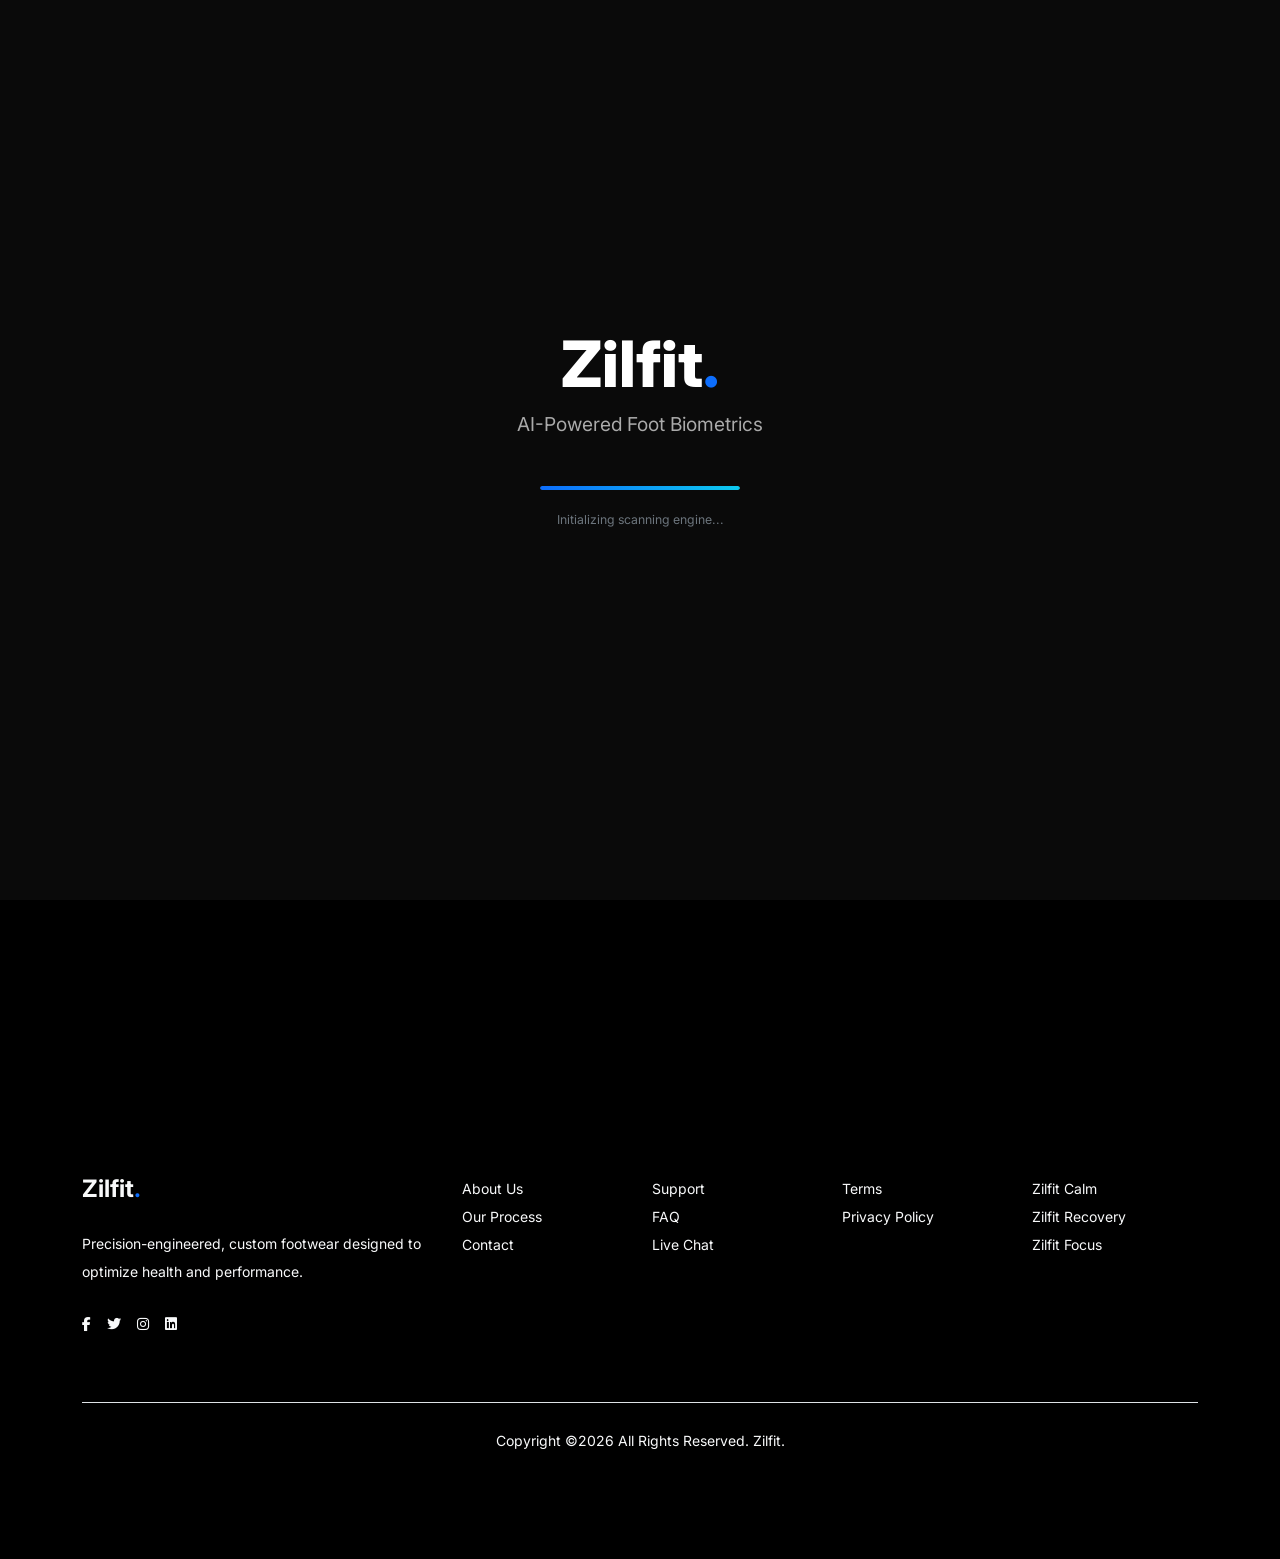
==== commit 89a3ce3c: "debugged the scanning foot page" ====
--- a/scan.html
+++ b/scan.html
@@ -3,7 +3,6 @@
 <head>
 <meta charset="utf-8">
 <meta name="viewport" content="width=device-width, initial-scale=1">
-
 <title>Zilfit Scan | 3D Foot Biometric Scanner</title>
 
 <link href="css/bootstrap.min.css" rel="stylesheet">
@@ -31,7 +30,7 @@
   height:100%; width:0%; background:linear-gradient(90deg,#0d6efd,#0dcaf0);
   border-radius:2px; animation:loadProgress 2.5s ease-in-out forwards;
 }
-@keyframes loadProgress { 0%{width:0} 30%{width:40} 70%{width:85} 100%{width:100} }
+@keyframes loadProgress { 0%{width:0%} 30%{width:40%} 70%{width:85%} 100%{width:100%} }
 
 /* ===== SCAN SECTION ===== */
 .scan-hero {
@@ -117,6 +116,11 @@
 .goal-title { font-weight:600; font-size:1.3rem; margin-bottom:8px; color:#fff; }
 .goal-desc { color:#aaa; font-size:0.95rem; line-height:1.5; }
 
+/* ===== SCAN STEPS VISIBILITY ===== */
+/* BUG FIX: was using .scan-step and .d-step inconsistently */
+.scan-step { display:none; }
+.scan-step.active { display:block; animation:fadeIn 0.5s ease; }
+
 /* ===== SUCCESS SECTION ===== */
 .success-section {
   display:none; text-align:center; padding:40px 20px;
@@ -139,7 +143,7 @@
   margin:15px 0;
 }
 .calibration-badge i { animation:spin 2s linear infinite; }
-@keyframes spin { 0%{transform:rotate(0)} 100%{transform:rotate(360deg)} }
+@keyframes spin { 0%{transform:rotate(0deg)} 100%{transform:rotate(360deg)} }
 
 .process-steps {
   text-align:left; background:#151515; border-radius:15px;
@@ -178,8 +182,14 @@
 .perf-monitor.active { display: block; }
 .perf-row { display: flex; justify-content: space-between; gap: 15px; }
 
-.d-step { display:none; }
-.d-step.active { display:block; }
+/* OpenCV fallback notice */
+.cv-fallback-notice {
+  background: rgba(255,193,7,0.1); border: 1px solid #ffc107;
+  border-radius: 10px; padding: 12px 16px; color: #ffc107;
+  font-size: 0.9rem; margin-top: 12px; display: none;
+}
+.cv-fallback-notice.show { display: block; }
+
 .footer {
   background:#0c0c0c; padding:40px 0; text-align:center;
   color:#777; margin-top:60px;
@@ -200,28 +210,26 @@
 <!-- ===== SPLASH SCREEN ===== -->
 <div class="splash-screen" id="splashScreen">
   <div class="splash-logo">Zilfit<span>.</span></div>
+  <p class="splash-tagline">AI-Powered Foot Biometrics</p>
+  <div class="splash-progress"><div class="splash-progress-bar"></div></div>
   <p class="text-muted mt-3 small">Initializing scanning engine...</p>
 </div>
 
 <!-- Navigation -->
-<nav class="custom-navbar navbar navbar-expand-md navbar-dark bg-dark">
+<nav class="navbar navbar-expand-md navbar-dark bg-dark">
   <div class="container">
-    <a class="navbar-brand" href="index.html">Zilfit<span>.</span></a>
+    <a class="navbar-brand fw-bold" href="index.html">Zilfit<span style="color:#0d6efd">.</span></a>
     <button class="navbar-toggler" type="button" data-bs-toggle="collapse" data-bs-target="#navbarsZilfit">
       <span class="navbar-toggler-icon"></span>
     </button>
     <div class="collapse navbar-collapse" id="navbarsZilfit">
-      <ul class="custom-navbar-nav navbar-nav ms-auto mb-2 mb-md-0">
+      <ul class="navbar-nav ms-auto mb-2 mb-md-0">
         <li class="nav-item"><a class="nav-link" href="index.html">Home</a></li>
-        <li class="nav-item active"><a class="nav-link" href="#scan">Start Scan</a></li>
+        <li class="nav-item"><a class="nav-link active" href="#scan">Start Scan</a></li>
         <li class="nav-item"><a class="nav-link" href="#process">Our Process</a></li>
         <li class="nav-item"><a class="nav-link" href="#products">Products</a></li>
         <li class="nav-item"><a class="nav-link" href="#contact">Contact</a></li>
       </ul>
-      <ul class="custom-navbar-cta navbar-nav mb-2 mb-md-0 ms-4">
-        <li class="nav-item"><a class="nav-link" href="#"><img src="images/user.svg" alt="Account"></a></li>
-        <li class="nav-item"><a class="nav-link" href="cart.html"><img src="images/cart.svg" alt="Cart"></a></li>
-      </ul>
     </div>
   </div>
 </nav>
@@ -229,62 +237,76 @@
 <!-- ===== MAIN SCAN FLOW ===== -->
 <section class="scan-hero bg-dark mb-5" id="scanSection">
   <div class="container">
-    
+
     <!-- Step Indicator -->
     <div class="step-indicator">
-      <div class="step-dot active" id="step1"></div>
-      <div class="step-dot" id="step2"></div>
-      <div class="step-dot" id="step3"></div>
-      <div class="step-dot" id="step4"></div>
+      <div class="step-dot active" id="dot1"></div>
+      <div class="step-dot" id="dot2"></div>
+      <div class="step-dot" id="dot3"></div>
     </div>
 
     <h1 class="scan-title mb-3">3D Foot Scanner</h1>
     <p class="scan-sub mb-4">
-      Place your foot inside the frame and capture a scan.  
+      Place your foot inside the frame and capture a scan.
       Our intelligent system analyzes your biomechanics and generates precision footwear measurements in seconds.
     </p>
 
-    <!-- STEP 1: BIOMETRIC SCAN -->
+    <!-- ===================== STEP 1: BIOMETRIC SCAN ===================== -->
     <div class="scan-step active" id="scanStep">
       <div class="row justify-content-center">
         <div class="col-lg-6 mb-5">
           <div class="scan-box">
+            <!-- Laser animation overlay shown during capture -->
             <div class="laser-overlay" id="laserOverlay">
               <div class="laser-line"></div>
             </div>
-            
+
+            <!-- Live camera feed -->
             <video id="camera" autoplay playsinline muted></video>
-            <canvas id="canvas" class="mt-3 d-none"></canvas>
+            <!-- Captured/processed frame -->
+            <canvas id="canvas" class="mt-3" style="display:none;"></canvas>
+
+            <!-- OpenCV not available notice -->
+            <div class="cv-fallback-notice" id="cvFallbackNotice">
+              <i class="fas fa-exclamation-triangle me-2"></i>
+              OpenCV is loading — analysis will be available shortly. Camera and capture work normally.
+            </div>
 
             <div class="mt-4 d-flex justify-content-center gap-2 flex-wrap">
               <button class="btn btn-primary scan-btn" id="startCameraBtn" onclick="startCamera()">
                 <i class="fas fa-video me-2"></i>Start Camera
               </button>
-              <button class="btn btn-light scan-btn" id="captureBtn" onclick="capture()" disabled>
+              <button class="btn btn-light scan-btn" id="captureBtn" disabled>
                 <i class="fas fa-camera me-2"></i>Capture
               </button>
-              <button class="btn btn-success scan-btn" id="analyzeBtn" onclick="processFoot()" disabled>
+              <button class="btn btn-success scan-btn" id="analyzeBtn" disabled>
                 <i class="fas fa-brain me-2"></i>Analyze
               </button>
             </div>
-            
+
             <div class="mt-3 small text-muted" id="scanStatus">
               <i class="fas fa-circle me-1"></i>Click "Start Camera" to begin
             </div>
           </div>
+
+          <!-- Tip box below scan box -->
+          <div class="mt-3 text-muted small text-center">
+            <i class="fas fa-lightbulb text-warning me-1"></i>
+            For best accuracy, place your foot flat on a standard <strong>A4 white sheet</strong> of paper.
+          </div>
         </div>
       </div>
     </div>
 
-    <!-- STEP 2: GOAL SELECTION -->
+    <!-- ===================== STEP 2: GOAL SELECTION ===================== -->
     <div class="goal-section" id="goalStep">
       <h3 class="text-center mb-2">Select Your Wellness Goal</h3>
       <p class="text-center text-muted mb-4">Your biometric data will be calibrated for optimal results</p>
-      
+
       <div class="goal-cards">
         <div class="goal-card" data-goal="calm" onclick="selectGoal(this)">
           <div class="goal-icon"><i class="fas fa-moon"></i></div>
-          <div class="goal-title">Sleep & Calm</div>
+          <div class="goal-title">Sleep &amp; Calm</div>
           <div class="goal-desc">Optimize foot support for relaxation and restful sleep patterns</div>
         </div>
         <div class="goal-card" data-goal="recovery" onclick="selectGoal(this)">
@@ -298,7 +320,7 @@
           <div class="goal-desc">Improve posture and circulation for sustained concentration</div>
         </div>
       </div>
-      
+
       <div class="text-center mt-4">
         <button class="btn btn-outline-secondary me-2" onclick="goToStep(1)">
           <i class="fas fa-arrow-left me-1"></i> Back
@@ -309,19 +331,19 @@
       </div>
     </div>
 
-    <!-- STEP 3: SUCCESS / PARAMETRIC CALIBRATION -->
+    <!-- ===================== STEP 3: SUCCESS ===================== -->
     <div class="success-section" id="successStep">
       <div class="success-icon"><i class="fas fa-check"></i></div>
       <h3 class="success-title">Scan Successfully Processed!</h3>
       <p class="success-message">
         Your biometric footprint has been securely transmitted to our engineering pipeline for parametric calibration.
       </p>
-      
+
       <div class="calibration-badge">
         <i class="fas fa-cog"></i>
         Parametric Calibration in Progress
       </div>
-      
+
       <!-- Measurement Preview -->
       <div class="measurement-card" id="measurementPreview">
         <div class="measurement-row">
@@ -340,28 +362,32 @@
           <span class="measurement-label">A4 Reference</span>
           <span class="measurement-value" id="a4Detected">--</span>
         </div>
+        <div class="measurement-row">
+          <span class="measurement-label">Wellness Goal</span>
+          <span class="measurement-value" id="goalDisplay">--</span>
+        </div>
       </div>
-      
+
       <div class="process-steps">
         <h6><i class="fas fa-microchip me-2"></i>Processing Pipeline</h6>
         <ol>
           <li>✅ Foot contour detection (OpenCV + Otsu threshold)</li>
-          <li>✅ Region isolation & noise filtering</li>
+          <li>✅ Region isolation &amp; noise filtering</li>
           <li>✅ Dimensional calculation (width + length)</li>
           <li>✅ Scale normalization using A4 reference</li>
-          <li>⏳ 3D mesh generation & biomechanical modeling</li>
+          <li>⏳ 3D mesh generation &amp; biomechanical modeling</li>
         </ol>
         <div class="pro-tip">
           <i class="fas fa-lightbulb"></i>
           <strong>Industry Pro Tip:</strong> For highest accuracy, always scan with foot centered on a standard A4 white sheet (210×297mm). Our algorithm auto-detects the paper's 1.414 aspect ratio to calibrate pixel-to-millimeter conversion.
         </div>
       </div>
-      
-      <div class="mt-4">
-        <button class="btn btn-primary scan-btn" onclick="location.reload()">
+
+      <div class="mt-4 d-flex justify-content-center gap-2 flex-wrap">
+        <button class="btn btn-primary scan-btn" onclick="resetAll()">
           <i class="fas fa-redo me-2"></i>Scan Another Foot
         </button>
-        <a href="dashboard.html" class="btn btn-outline-light scan-btn ms-2">
+        <a href="dashboard.html" class="btn btn-outline-light scan-btn">
           View My Profile <i class="fas fa-arrow-right ms-1"></i>
         </a>
       </div>
@@ -372,206 +398,166 @@
 
 <!-- Footer -->
 <footer class="bg-dark footer-section text-light">
-  <div class="container relative">
-    <div class="sofa-img mb-4 text-center">
-      <img src="images/shoe.gif" alt="Zilfit Footwear" class="img-fluid">
-    </div>
-    <div class="row mb-5">
-      <div class="col-lg-8">
-        <div class="subscription-form">
-          <h3 class="d-flex align-items-center text-light">
-            <span class="me-1"><img src="images/envelope-outline.svg" alt="Newsletter" class="img-fluid"></span>
-            <span>Subscribe to Zilfit Updates</span>
-          </h3>
-          <form action="#" class="row g-3">
-            <div class="col-auto"><input type="text" class="form-control" placeholder="Enter your name"></div>
-            <div class="col-auto"><input type="email" class="form-control" placeholder="Enter your email"></div>
-            <div class="col-auto"><button class="btn btn-primary"><span class="fa fa-paper-plane"></span></button></div>
-          </form>
-        </div>
-      </div>
-    </div>
-    <div class="row g-5 mb-5">
+  <div class="container">
+    <div class="row mb-5 pt-5">
       <div class="col-lg-4">
-        <div class="mb-4 footer-logo-wrap">
-          <a href="#" class="footer-logo text-light">Zilfit<span>.</span></a>
-        </div>
-        <p class="mb-4 text-light">Precision-engineered, custom footwear designed to optimize health and performance. On-demand manufacturing for a personalized experience.</p>
-        <ul class="list-unstyled custom-social">
-          <li><a href="#" class="bg-dark"><span class="fa fa-brands fa-facebook-f"></span></a></li>
-          <li><a href="#" class="bg-dark"><span class="fa fa-brands fa-twitter"></span></a></li>
-          <li><a href="#" class="bg-dark"><span class="fa fa-brands fa-instagram"></span></a></li>
-          <li><a href="#" class="bg-dark"><span class="fa fa-brands fa-linkedin"></span></a></li>
+        <div class="mb-4">
+          <a href="#" class="text-light text-decoration-none fw-bold fs-4">Zilfit<span style="color:#0d6efd">.</span></a>
+        </div>
+        <p class="mb-4 text-light">Precision-engineered, custom footwear designed to optimize health and performance.</p>
+        <ul class="list-unstyled d-flex gap-3">
+          <li><a href="#" class="text-light"><i class="fab fa-facebook-f"></i></a></li>
+          <li><a href="#" class="text-light"><i class="fab fa-twitter"></i></a></li>
+          <li><a href="#" class="text-light"><i class="fab fa-instagram"></i></a></li>
+          <li><a href="#" class="text-light"><i class="fab fa-linkedin"></i></a></li>
         </ul>
       </div>
       <div class="col-lg-8">
-        <div class="row links-wrap">
+        <div class="row">
           <div class="col-6 col-sm-6 col-md-3">
             <ul class="list-unstyled">
-              <li><a href="#" class="text-light">About Us</a></li>
-              <li><a href="#" class="text-light">Our Process</a></li>
-              <li><a href="#" class="text-light">Contact</a></li>
+              <li><a href="#" class="text-light text-decoration-none">About Us</a></li>
+              <li><a href="#" class="text-light text-decoration-none">Our Process</a></li>
+              <li><a href="#" class="text-light text-decoration-none">Contact</a></li>
             </ul>
           </div>
           <div class="col-6 col-sm-6 col-md-3">
             <ul class="list-unstyled">
-              <li><a href="#" class="text-light">Support</a></li>
-              <li><a href="#" class="text-light">FAQ</a></li>
-              <li><a href="#" class="text-light">Live Chat</a></li>
+              <li><a href="#" class="text-light text-decoration-none">Support</a></li>
+              <li><a href="#" class="text-light text-decoration-none">FAQ</a></li>
+              <li><a href="#" class="text-light text-decoration-none">Live Chat</a></li>
             </ul>
           </div>
           <div class="col-6 col-sm-6 col-md-3">
             <ul class="list-unstyled">
-              <li><a href="#" class="text-light">Terms & Conditions</a></li>
-              <li><a href="#" class="text-light">Privacy Policy</a></li>
+              <li><a href="#" class="text-light text-decoration-none">Terms</a></li>
+              <li><a href="#" class="text-light text-decoration-none">Privacy Policy</a></li>
             </ul>
           </div>
           <div class="col-6 col-sm-6 col-md-3">
             <ul class="list-unstyled">
-              <li><a href="#" class="text-light">Zilfit Calm</a></li>
-              <li><a href="#" class="text-light">Zilfit Recovery</a></li>
-              <li><a href="#" class="text-light">Zilfit Focus</a></li>
+              <li><a href="#" class="text-light text-decoration-none">Zilfit Calm</a></li>
+              <li><a href="#" class="text-light text-decoration-none">Zilfit Recovery</a></li>
+              <li><a href="#" class="text-light text-decoration-none">Zilfit Focus</a></li>
             </ul>
           </div>
         </div>
       </div>
     </div>
-    <div class="border-top text-light copyright">
-      <div class="row pt-4">
-        <div class="col-lg-6">
-          <p class="mb-2 text-center text-lg-start">Copyright &copy;<script>document.write(new Date().getFullYear());</script>. All Rights Reserved. Zilfit</p>
-        </div>
-        <div class="col-lg-6 text-center text-lg-end">
-          <ul class="list-unstyled d-inline-flex ms-auto">
-            <li class="me-4"><a href="#" class="text-light">Terms & Conditions</a></li>
-            <li><a href="#" class="text-light">Privacy Policy</a></li>
-          </ul>
-        </div>
-      </div>
+    <div class="border-top text-light py-4 text-center">
+      <p class="mb-0">Copyright &copy;<script>document.write(new Date().getFullYear());</script> All Rights Reserved. Zilfit.</p>
     </div>
   </div>
 </footer>
 
-<!-- ===== PERFORMANCE MONITOR (DEBUG) ===== -->
+<!-- Performance Monitor (debug only) -->
 <div class="perf-monitor" id="perfMonitor">
-  <div class="perf-row"><span>FPS:</span><span id="fpsValue">--</span></div>
+  <div class="perf-row"><span>FPS cap:</span><span id="fpsValue">--</span></div>
   <div class="perf-row"><span>Memory:</span><span id="memValue">--</span></div>
   <div class="perf-row"><span>OpenCV:</span><span id="cvStatus">--</span></div>
 </div>
 
-<!-- ===== ⭐ CRITICAL FIX: GLOBAL CALLBACKS (BEFORE OPENCV LOADS) ===== -->
+<!-- ================================================================
+     CRITICAL: Global OpenCV callbacks defined BEFORE the script tag
+     that loads opencv.js — this guarantees they exist when called.
+================================================================ -->
 <script>
-  // Initialize global state immediately
   window.cvReady = false;
   window.cvLoadError = false;
-  
-  // ✅ Hoisted to global scope BEFORE OpenCV script loads
-  window.onOpenCvReady = function() {
+  window.cvRetried = false;
+
+  window.onOpenCvReady = function () {
     window.cvReady = true;
-    console.log("✅ OpenCV.js loaded successfully");
-    // Defer UI updates to ensure DOM functions exist
+    console.log('✅ OpenCV.js loaded successfully');
+    requestAnimationFrame(() => {
+      updateStatus('🔬 OpenCV engine ready — you may analyze');
+      updateButtonStates();
+      updatePerfMonitor();
+      hideCvFallbackNotice();
+    });
+  };
+
+  window.onOpenCvError = function () {
+    if (window.cvRetried) {
+      window.cvLoadError = true;
+      console.error('❌ OpenCV failed to load after retry');
+      requestAnimationFrame(() => {
+        updateStatus('⚠️ OpenCV unavailable. Camera & capture still work.', true);
+        showCvFallbackNotice();
+        updatePerfMonitor();
+      });
+      return;
+    }
+    // Auto-retry once from alternate CDN path
+    window.cvRetried = true;
+    console.warn('⚠️ OpenCV failed. Retrying...');
     setTimeout(() => {
-      if (typeof updateStatus === 'function') {
-        updateStatus('🔬 OpenCV engine ready');
-      }
-      if (typeof updateButtonStates === 'function') {
-        updateButtonStates();
-      }
-      if (typeof updatePerfMonitor === 'function') {
-        updatePerfMonitor();
-      }
-    }, 0);
-  };
-
-  window.onOpenCvError = function() {
-    window.cvLoadError = true;
-    console.error("❌ Failed to load OpenCV.js");
-    setTimeout(() => {
-      if (typeof updateStatus === 'function') {
-        updateStatus('⚠️ OpenCV failed to load. Retrying...', true);
-      }
-      // Auto-retry once
-      setTimeout(() => {
-        if (!window.cvReady && !window.cvLoadError) {
-          const script = document.createElement('script');
-          script.src = 'https://docs.opencv.org/4.x/opencv.js';
-          script.onload = window.onOpenCvReady;
-          script.onerror = () => {
-            if (typeof updateStatus === 'function') {
-              updateStatus('❌ OpenCV unavailable. Please check connection.', true);
-            }
-          };
-          document.body.appendChild(script);
-        }
-      }, 2000);
-    }, 0);
+      const s = document.createElement('script');
+      s.async = true;
+      s.src = 'https://docs.opencv.org/4.8.0/opencv.js';
+      s.onload = window.onOpenCvReady;
+      s.onerror = window.onOpenCvError;
+      document.body.appendChild(s);
+    }, 2000);
   };
 </script>
 
-<!-- ===== OpenCV CDN (calls the global callbacks above) ===== -->
-<script src="https://docs.opencv.org/4.x/opencv.js" onload="onOpenCvReady()" onerror="onOpenCvError()"></script>
-
-<!-- ===== Bootstrap JS ===== -->
+<!-- OpenCV CDN -->
+<script async src="https://docs.opencv.org/4.x/opencv.js"
+        onload="onOpenCvReady()" onerror="onOpenCvError()"></script>
+
+<!-- Bootstrap JS -->
 <script src="js/bootstrap.bundle.min.js"></script>
 
-<!-- ===== MAIN APPLICATION SCRIPT ===== -->
+<!-- ================================================================
+     MAIN APPLICATION SCRIPT
+================================================================ -->
 <script>
-// ===== GLOBAL STATE =====
-let video = document.getElementById("camera");
-let canvas = document.getElementById("canvas");
-let ctx = canvas.getContext("2d");
-let currentStream = null;
-let selectedGoal = null;
-let currentStep = 1;
-
-// ⭐ IMPROVEMENT #3: FPS Limiter for real-time processing
-let lastFrameTime = 0;
-const MIN_FRAME_INTERVAL = 100; // ms between frames (10 FPS max for heavy CV)
-
-function shouldProcessFrame() {
+'use strict';
+
+// ─── DOM refs (resolved once, null-safe throughout) ───────────────
+const videoEl    = document.getElementById('camera');
+const canvasEl   = document.getElementById('canvas');
+const ctx        = canvasEl ? canvasEl.getContext('2d') : null;
+
+// ─── Application state ────────────────────────────────────────────
+let currentStream    = null;
+let selectedGoal     = null;
+let currentStep      = 1;
+let captureReady     = false; // BUG FIX: replaced fragile dataset flag
+let cameraStarted    = false;
+
+// ─── FPS limiter (only for processFoot, NOT for capture) ──────────
+let lastProcessTime  = 0;
+const PROCESS_COOLDOWN_MS = 500; // half-second between analyze calls
+
+function canProcessNow() {
   const now = performance.now();
-  if (now - lastFrameTime < MIN_FRAME_INTERVAL) return false;
-  lastFrameTime = now;
+  if (now - lastProcessTime < PROCESS_COOLDOWN_MS) return false;
+  lastProcessTime = now;
   return true;
 }
 
-// ⭐ IMPROVEMENT #1: Memory Leak Protection - Centralized cleanup
+// ─── OpenCV Mat memory cleanup helper ─────────────────────────────
 function cleanupMats(...mats) {
-  mats.forEach(mat => {
-    if (mat && typeof mat.delete === 'function') {
-      try { mat.delete(); } catch(e) { /* silent fail */ }
+  mats.forEach(m => {
+    if (m && !m.isDeleted && typeof m.delete === 'function') {
+      try { m.delete(); } catch (_) {}
     }
   });
 }
 
-// ⭐ IMPROVEMENT #2: Stop Camera to save battery/CPU
+// ─── Camera stop ──────────────────────────────────────────────────
 function stopCamera() {
   if (currentStream) {
-    currentStream.getTracks().forEach(track => {
-      track.stop();
-      console.log('📹 Camera track stopped');
-    });
+    currentStream.getTracks().forEach(t => t.stop());
     currentStream = null;
-    if (video) video.srcObject = null;
-    updateStatus('Camera released');
-  }
-}
-
-// ✅ Reliable capture state using dataset
-function markCaptured() { 
-  if (canvas) canvas.dataset.captured = "true"; 
-}
-function isCaptured() { 
-  return canvas && canvas.dataset.captured === "true"; 
-}
-function clearCapture() {
-  if (!canvas) return;
-  canvas.dataset.captured = "false";
-  canvas.classList.add("d-none");
-  if (ctx) ctx.clearRect(0, 0, canvas.width, canvas.height);
-}
-
-// ===== SPLASH SCREEN =====
+    if (videoEl) videoEl.srcObject = null;
+    cameraStarted = false;
+  }
+}
+
+// ─── Splash screen ────────────────────────────────────────────────
 window.addEventListener('load', () => {
   setTimeout(() => {
     const splash = document.getElementById('splashScreen');
@@ -579,500 +565,499 @@
   }, 2800);
 });
 
-// ===== STEP NAVIGATION =====
+// ─── Cleanup on tab/window close ──────────────────────────────────
+window.addEventListener('beforeunload', stopCamera);
+
+// ─── Status display ───────────────────────────────────────────────
+function updateStatus(message, isWarning = false) {
+  const el = document.getElementById('scanStatus');
+  if (!el) return;
+  const icon = isWarning ? 'fa-exclamation-triangle' : 'fa-circle-notch fa-spin';
+  el.innerHTML = `<i class="fas ${icon} me-1"></i>${message}`;
+  el.style.color = isWarning ? '#ffc107' : '#aaa';
+}
+
+// ─── OpenCV fallback notice ───────────────────────────────────────
+function showCvFallbackNotice() {
+  const el = document.getElementById('cvFallbackNotice');
+  if (el) el.classList.add('show');
+}
+function hideCvFallbackNotice() {
+  const el = document.getElementById('cvFallbackNotice');
+  if (el) el.classList.remove('show');
+}
+
+// ─── Button state management ─────────────────────────────────────
+// BUG FIX: single source of truth for all button enable/disable logic
+function updateButtonStates() {
+  const startBtn   = document.getElementById('startCameraBtn');
+  const captureBtn = document.getElementById('captureBtn');
+  const analyzeBtn = document.getElementById('analyzeBtn');
+  const submitBtn  = document.getElementById('submitGoalBtn');
+
+  if (startBtn)   startBtn.disabled   = cameraStarted;
+  // BUG FIX: was using readyState === 4 (HAVE_ENOUGH_DATA only)
+  // Changed to readyState >= 2 (HAVE_CURRENT_DATA+) — works on all browsers/devices
+  if (captureBtn) captureBtn.disabled = !(cameraStarted && videoEl && videoEl.readyState >= 2);
+  // Analyze requires a capture AND OpenCV to be ready
+  if (analyzeBtn) analyzeBtn.disabled = !(captureReady && window.cvReady);
+  if (submitBtn)  submitBtn.disabled  = !selectedGoal;
+}
+
+// ─── Step navigation ──────────────────────────────────────────────
 function goToStep(stepNumber) {
-  // ⭐ IMPROVEMENT #2: Stop camera when leaving scan step
-  if (currentStep === 1 && stepNumber !== 1) {
-    stopCamera();
-  }
-  
-  document.querySelectorAll('.step-dot').forEach((dot, index) => {
-    const step = index + 1;
+  // Stop camera when leaving scan step
+  if (currentStep === 1 && stepNumber !== 1) stopCamera();
+
+  currentStep = stepNumber;
+
+  // Update step dots
+  [1, 2, 3].forEach(n => {
+    const dot = document.getElementById(`dot${n}`);
+    if (!dot) return;
     dot.classList.remove('active', 'completed');
-    if (step < stepNumber) dot.classList.add('completed');
-    if (step === stepNumber) dot.classList.add('active');
+    if (n < stepNumber) dot.classList.add('completed');
+    if (n === stepNumber) dot.classList.add('active');
   });
-  
-  const scanStep = document.getElementById('scanStep');
-  const goalStep = document.getElementById('goalStep');
+
+  // Show/hide panels
+  // BUG FIX: scanStep uses .scan-step, not .d-step — unified class
+  const scanStep    = document.getElementById('scanStep');
+  const goalStep    = document.getElementById('goalStep');
   const successStep = document.getElementById('successStep');
-  
-  if (scanStep) scanStep.classList.remove('active');
-  if (goalStep) goalStep.classList.remove('active');
-  if (successStep) successStep.classList.remove('active');
-  
-  if (stepNumber === 1) {
-    if (scanStep) scanStep.classList.add('active');
-    currentStep = 1;
-  } else if (stepNumber === 2) {
-    if (goalStep) goalStep.classList.add('active');
-    currentStep = 2;
-  } else if (stepNumber === 3) {
-    if (successStep) successStep.classList.add('active');
-    currentStep = 3;
-  }
-  
+
+  if (scanStep)    scanStep.classList.toggle('active', stepNumber === 1);
+  if (goalStep)    goalStep.classList.toggle('active', stepNumber === 2);
+  if (successStep) successStep.classList.toggle('active', stepNumber === 3);
+
   updateButtonStates();
   updatePerfMonitor();
 }
 
-function updateButtonStates() {
-  const isScanning = currentStep === 1;
-  const hasCapture = isCaptured();
-  const cvIsReady = window.cvReady === true;
-  
-  const captureBtn = document.getElementById('captureBtn');
-  const analyzeBtn = document.getElementById('analyzeBtn');
-  const submitBtn = document.getElementById('submitGoalBtn');
-  
-  if (captureBtn) captureBtn.disabled = !(isScanning && video && video.readyState >= 2);
-  if (analyzeBtn) analyzeBtn.disabled = !(isScanning && hasCapture && cvIsReady);
-  if (submitBtn) submitBtn.disabled = !selectedGoal;
-}
-
-function updateStatus(message, isWarning = false) {
-  const statusEl = document.getElementById('scanStatus');
-  const guideEl = document.getElementById('scanGuide');
-  
-  if (statusEl) {
-    const icon = isWarning ? 'fa-exclamation-triangle' : 'fa-circle-notch';
-    const spin = isWarning ? '' : 'fa-spin';
-    statusEl.innerHTML = `<i class="fas ${icon} ${spin} me-1"></i>${message}`;
-  }
-  
-  if (guideEl && isWarning) {
-    guideEl.classList.add('warning');
-    guideEl.innerHTML = `<i class="fas fa-lightbulb"></i><span>⚠️ ${message}</span>`;
-  } else if (guideEl) {
-    guideEl.classList.remove('warning');
-    guideEl.innerHTML = `<i class="fas fa-info-circle"></i><span>💡 Place foot on white A4 paper for accurate scale reference</span>`;
-  }
-}
-
-// ===== PERFORMANCE MONITOR =====
+// ─── Performance monitor (debug mode only) ────────────────────────
 function updatePerfMonitor() {
   const monitor = document.getElementById('perfMonitor');
   if (!monitor) return;
-  
-  // Show monitor only in development
-  if (location.hostname === 'localhost' || location.href.includes('debug')) {
-    monitor.classList.add('active');
-    
-    const fpsEl = document.getElementById('fpsValue');
-    if (fpsEl && lastFrameTime > 0) {
-      const estimatedFps = Math.round(1000 / MIN_FRAME_INTERVAL);
-      fpsEl.textContent = `≤${estimatedFps}`;
-    }
-    
-    const memEl = document.getElementById('memValue');
-    if (memEl && performance.memory) {
-      const usedMB = Math.round(performance.memory.usedJSHeapSize / 1048576);
-      memEl.textContent = `${usedMB} MB`;
-    } else if (memEl) {
-      memEl.textContent = 'N/A';
-    }
-    
-    const cvEl = document.getElementById('cvStatus');
-    if (cvEl) {
-      cvEl.textContent = window.cvReady ? '✅ Ready' : (window.cvLoadError ? '❌ Error' : '⏳ Loading');
-      cvEl.style.color = window.cvReady ? '#0f0' : (window.cvLoadError ? '#f00' : '#ff0');
-    }
-  } else {
-    monitor.classList.remove('active');
-  }
-}
-
-// ===== CAMERA FUNCTIONS =====
+  const isDebug = location.hostname === 'localhost' || location.search.includes('debug');
+  monitor.classList.toggle('active', isDebug);
+  if (!isDebug) return;
+
+  const fpsEl = document.getElementById('fpsValue');
+  if (fpsEl) fpsEl.textContent = '≤10 (throttled)';
+
+  const memEl = document.getElementById('memValue');
+  if (memEl && performance.memory) {
+    memEl.textContent = Math.round(performance.memory.usedJSHeapSize / 1048576) + ' MB';
+  } else if (memEl) {
+    memEl.textContent = 'N/A';
+  }
+
+  const cvEl = document.getElementById('cvStatus');
+  if (cvEl) {
+    cvEl.textContent  = window.cvReady ? '✅ Ready' : (window.cvLoadError ? '❌ Error' : '⏳ Loading');
+    cvEl.style.color  = window.cvReady ? '#0f0'    : (window.cvLoadError ? '#f00'     : '#ff0');
+  }
+}
+
+// ─── Reset everything for a new scan ─────────────────────────────
+function resetAll() {
+  captureReady  = false;
+  selectedGoal  = null;
+  cameraStarted = false;
+  window.scanMeasurements = null;
+
+  if (canvasEl) {
+    canvasEl.style.display = 'none';
+    if (ctx) ctx.clearRect(0, 0, canvasEl.width, canvasEl.height);
+  }
+  if (videoEl) videoEl.style.display = 'block';
+
+  document.querySelectorAll('.goal-card').forEach(c => c.classList.remove('selected'));
+
+  goToStep(1);
+  updateStatus('Click "Start Camera" to begin');
+}
+
+// ═══════════════════════════════════════════════════════════════════
+//  CAMERA
+// ═══════════════════════════════════════════════════════════════════
 async function startCamera() {
+  if (cameraStarted) return;
+  updateStatus('Requesting camera access...');
+  const startBtn = document.getElementById('startCameraBtn');
+  if (startBtn) startBtn.disabled = true;
+
   try {
-    updateStatus('Requesting camera access...');
-    const startBtn = document.getElementById('startCameraBtn');
-    if (startBtn) startBtn.disabled = true;
-    
-    const stream = await navigator.mediaDevices.getUserMedia({ 
-      video: { 
-        width: { ideal: 1280 },
+    const stream = await navigator.mediaDevices.getUserMedia({
+      video: {
+        width:  { ideal: 1280 },
         height: { ideal: 720 },
         facingMode: 'environment'
-      } 
+      },
+      audio: false
     });
-    
+
     currentStream = stream;
-    if (video) video.srcObject = stream;
-    
-    if (video) await video.play();
-    updateStatus('Camera active. Position foot in frame.');
-    
-    if (video) {
-      video.onloadedmetadata = () => {
-        const captureBtn = document.getElementById('captureBtn');
-        if (captureBtn) captureBtn.disabled = false;
-        updateStatus('Ready to capture. Ensure good lighting.');
-        updatePerfMonitor();
-      };
-    }
-    
+    if (videoEl) {
+      videoEl.srcObject = stream;
+      videoEl.style.display = 'block';
+    }
+
+    // BUG FIX: Use 'loadeddata' event (fires at readyState >= 2) 
+    // instead of 'loadedmetadata' (which fires before frames are available)
+    videoEl.addEventListener('loadeddata', () => {
+      cameraStarted = true;
+      updateStatus('📷 Camera active — position your foot in frame');
+      updateButtonStates();
+    }, { once: true });
+
+    // Fallback: if loadeddata never fires, check on play
+    videoEl.addEventListener('playing', () => {
+      if (!cameraStarted) {
+        cameraStarted = true;
+        updateStatus('📷 Camera active — position your foot in frame');
+        updateButtonStates();
+      }
+    }, { once: true });
+
+    await videoEl.play().catch(e => console.warn('Autoplay warning (safe to ignore):', e));
+
   } catch (err) {
     console.error('Camera error:', err);
-    const msg = err.name === 'NotAllowedError' ? 'Camera permission denied' : 
-                err.name === 'NotFoundError' ? 'No camera detected' : err.message;
+    const msg =
+      err.name === 'NotAllowedError'  ? 'Camera permission was denied' :
+      err.name === 'NotFoundError'    ? 'No camera detected on this device' :
+      err.name === 'NotReadableError' ? 'Camera is in use by another app' :
+      err.message;
+
     updateStatus(`❌ ${msg}`, true);
-    const startBtn = document.getElementById('startCameraBtn');
     if (startBtn) startBtn.disabled = false;
-    alert(`Camera error: ${msg}. Please allow permissions and try again.`);
-  }
-}
-
+  }
+}
+
+// ═══════════════════════════════════════════════════════════════════
+//  CAPTURE
+// ═══════════════════════════════════════════════════════════════════
 function capture() {
-  if (!video || video.readyState !== 4) {
-    updateStatus('⚠️ Video not ready. Wait a moment.', true);
+  // BUG FIX: use >= 2 not !== 4 — covers all browsers & devices
+  if (!videoEl || videoEl.readyState < 2) {
+    updateStatus('⚠️ Video not ready yet — wait a moment', true);
     return;
   }
-  
-  // ⭐ IMPROVEMENT #3: FPS limiter for capture
-  if (!shouldProcessFrame()) {
-    updateStatus('⏳ Processing... please wait', true);
+
+  // BUG FIX: removed FPS limiter from capture — it was silently blocking
+  // legitimate captures. FPS limiting is only appropriate for heavy CV processing.
+
+  const w = videoEl.videoWidth;
+  const h = videoEl.videoHeight;
+  if (!w || !h) {
+    updateStatus('⚠️ Unable to read video dimensions', true);
     return;
   }
-  
-  const orientation = screen.orientation?.angle || 0;
-  const videoW = video.videoWidth;
-  const videoH = video.videoHeight;
-  
-  if (!canvas) return;
-  canvas.width = videoW;
-  canvas.height = videoH;
-  
-  if (!ctx) return;
-  ctx.save();
-  if (orientation === 90 || orientation === 270) {
-    canvas.width = videoH;
-    canvas.height = videoW;
-    ctx.translate(canvas.width/2, canvas.height/2);
-    ctx.rotate(orientation * Math.PI / 180);
-    ctx.drawImage(video, -videoW/2, -videoH/2, videoW, videoH);
+
+  // Handle device rotation
+  const angle = (screen.orientation && screen.orientation.angle) || 0;
+  if (angle === 90 || angle === 270) {
+    canvasEl.width  = h;
+    canvasEl.height = w;
+    ctx.save();
+    ctx.translate(canvasEl.width / 2, canvasEl.height / 2);
+    ctx.rotate(angle * Math.PI / 180);
+    ctx.drawImage(videoEl, -w / 2, -h / 2, w, h);
+    ctx.restore();
   } else {
-    ctx.drawImage(video, 0, 0, canvas.width, canvas.height);
-  }
-  ctx.restore();
-  
-  canvas.classList.remove('d-none');
-  markCaptured();
-  
-  const laserOverlay = document.getElementById('laserOverlay');
-  if (laserOverlay) laserOverlay.style.display = 'block';
-  
-  updateStatus('Capture complete! Click "Analyze" to process.');
+    canvasEl.width  = w;
+    canvasEl.height = h;
+    ctx.drawImage(videoEl, 0, 0, w, h);
+  }
+
+  // Show canvas, hide live video
+  canvasEl.style.display = 'block';
+  captureReady = true; // BUG FIX: was using fragile dataset.captured string
+
+  // Laser animation
+  const laser = document.getElementById('laserOverlay');
+  if (laser) {
+    laser.style.display = 'block';
+    setTimeout(() => { laser.style.display = 'none'; }, 3000);
+  }
+
+  updateStatus('✅ Capture complete! Click "Analyze" to process.');
+  updateButtonStates();
+}
+
+// Wire capture button properly (no inline onclick that could fire before DOM ready)
+document.addEventListener('DOMContentLoaded', () => {
+  const captureBtn = document.getElementById('captureBtn');
+  if (captureBtn) captureBtn.addEventListener('click', capture);
   const analyzeBtn = document.getElementById('analyzeBtn');
-  if (analyzeBtn) analyzeBtn.disabled = !(window.cvReady);
-  
-  setTimeout(() => {
-    if (laserOverlay) laserOverlay.style.display = 'none';
-  }, 3000);
-}
-
-// ===== OPENCV PROCESSING PIPELINE (SENIOR-LEVEL) =====
+  if (analyzeBtn) analyzeBtn.addEventListener('click', processFoot);
+});
+
+// ═══════════════════════════════════════════════════════════════════
+//  OPENCV PROCESSING PIPELINE
+// ═══════════════════════════════════════════════════════════════════
 function processFoot() {
   if (!window.cvReady) {
-    if (window.cvLoadError) {
-      alert('❌ OpenCV failed to load. Please refresh the page.');
-    } else {
-      updateStatus('⏳ OpenCV still initializing...');
-    }
+    updateStatus('⏳ OpenCV is still initializing — try again in a moment', true);
     return;
   }
-  
-  if (!isCaptured()) {
+  if (!captureReady) {
     updateStatus('⚠️ Please capture an image first', true);
     return;
   }
-  
-  // ⭐ IMPROVEMENT #3: FPS limiter for heavy processing
-  if (!shouldProcessFrame()) {
-    updateStatus('⏳ Throttled: processing too fast', true);
-    const analyzeBtn = document.getElementById('analyzeBtn');
-    if (analyzeBtn) analyzeBtn.disabled = false;
+  // BUG FIX: cooldown only on processFoot, not on capture
+  if (!canProcessNow()) {
+    updateStatus('⏳ Analysis throttled — please wait', true);
     return;
   }
-  
+
   updateStatus('🔬 Running biometric analysis pipeline...');
   const analyzeBtn = document.getElementById('analyzeBtn');
   if (analyzeBtn) analyzeBtn.disabled = true;
-  
-  let src = null, gray = null, blur = null, thresh = null, opened = null;
-  let contours = null, hierarchy = null;
-  
+
+  // Run in a microtask so the status text renders before the heavy work
+  setTimeout(() => _runOpenCV(analyzeBtn), 50);
+}
+
+function _runOpenCV(analyzeBtn) {
+  // Declare all Mats up-front for guaranteed cleanup in finally block
+  let src = null, gray = null, blur = null, thresh = null,
+      opened = null, kernel = null, contours = null, hierarchy = null;
+
   try {
-    if (!canvas) throw new Error("Canvas not found");
-    src = cv.imread(canvas);
-    
-    // ⭐ IMPROVEMENT #5: Security - Validate frame before processing
-    if (src.empty()) {
-      throw new Error("Invalid frame: source image is empty");
-    }
-    
-    // ⭐ IMPROVEMENT #4: Resize for performance
-    const maxSize = 640;
-    if (src.cols > maxSize || src.rows > maxSize) {
-      const scale = maxSize / Math.max(src.cols, src.rows);
+    src = cv.imread(canvasEl);
+    if (src.empty()) throw new Error('Captured frame is empty — please retake');
+
+    // ── Resize for performance (max 640px on longest side) ──────────
+    const MAX = 640;
+    if (src.cols > MAX || src.rows > MAX) {
+      const scale   = MAX / Math.max(src.cols, src.rows);
       const newSize = new cv.Size(Math.round(src.cols * scale), Math.round(src.rows * scale));
       cv.resize(src, src, newSize, 0, 0, cv.INTER_LINEAR);
     }
-    
+
     gray = new cv.Mat();
-    blur = new cv.Mat();
-    
     cv.cvtColor(src, gray, cv.COLOR_RGBA2GRAY, 0);
-    
-    // ✅ Lighting validation
-    let meanBrightness = cv.mean(gray)[0];
-    if (meanBrightness < 50) {
-      updateStatus('⚠️ Lighting too dark. Please add more light.', true);
-      alert('💡 Lighting too dim for accurate scanning.');
-      cleanupMats(src, gray, blur);
+
+    // ── Lighting validation ──────────────────────────────────────────
+    const brightness = cv.mean(gray)[0];
+    if (brightness < 40) {
+      updateStatus('⚠️ Image too dark — please add more light', true);
       if (analyzeBtn) analyzeBtn.disabled = false;
+      cleanupMats(src, gray);
       return;
     }
-    if (meanBrightness > 220) {
-      updateStatus('⚠️ Overexposed. Reduce lighting.', true);
-      alert('☀️ Image too bright. Please reduce lighting.');
-      cleanupMats(src, gray, blur);
+    if (brightness > 225) {
+      updateStatus('⚠️ Image overexposed — reduce lighting', true);
       if (analyzeBtn) analyzeBtn.disabled = false;
+      cleanupMats(src, gray);
       return;
     }
-    
-    // ⭐ IMPROVEMENT #1: Otsu threshold for auto foot detection
+
+    // ── Gaussian blur → Otsu threshold ──────────────────────────────
+    blur   = new cv.Mat();
     thresh = new cv.Mat();
-    cv.threshold(gray, thresh, 0, 255, cv.THRESH_BINARY + cv.THRESH_OTSU);
-    
-    let kernel = cv.getStructuringElement(cv.MORPH_RECT, new cv.Size(5, 5));
+    cv.GaussianBlur(gray, blur, new cv.Size(5, 5), 0);
+    cv.threshold(blur, thresh, 0, 255, cv.THRESH_BINARY_INV + cv.THRESH_OTSU);
+
+    // ── Morphological opening (remove noise) ────────────────────────
+    kernel = cv.getStructuringElement(cv.MORPH_RECT, new cv.Size(5, 5));
     opened = new cv.Mat();
     cv.morphologyEx(thresh, opened, cv.MORPH_OPEN, kernel);
-    
-    contours = new cv.MatVector();
+
+    // ── Contour detection ───────────────────────────────────────────
+    contours  = new cv.MatVector();
     hierarchy = new cv.Mat();
     cv.findContours(opened, contours, hierarchy, cv.RETR_EXTERNAL, cv.CHAIN_APPROX_SIMPLE);
-    
-    // Find largest contour + A4 detection
-    let largestContour = null;
-    let maxArea = 0;
-    let a4Contour = null;
+
+    const imageArea = src.rows * src.cols;
+    let largestContour = null, maxArea = 0, a4Contour = null;
     const A4_RATIO = 1.414;
-    const imageArea = src.rows * src.cols;
-    
+
     for (let i = 0; i < contours.size(); i++) {
-      const cnt = contours.get(i);
+      const cnt  = contours.get(i);
       const area = cv.contourArea(cnt);
-      
-      if (area > maxArea) {
-        maxArea = area;
-        largestContour = cnt;
-      }
-      
-      // ⭐ IMPROVEMENT #4: True scale detection with area ratio consistency
-      const rect = cv.boundingRect(cnt);
-      const ratio = Math.max(rect.width, rect.height) / Math.min(rect.width, rect.height);
-      // Check both aspect ratio AND minimum area threshold to avoid false positives
+      if (area > maxArea) { maxArea = area; largestContour = cnt; }
+
+      // A4 detection: check aspect ratio AND area > 20% of image
+      const r     = cv.boundingRect(cnt);
+      const sides = [r.width, r.height];
+      const ratio = Math.max(...sides) / Math.min(...sides);
       if (Math.abs(ratio - A4_RATIO) < 0.15 && area > imageArea * 0.2 && area > 10000) {
         a4Contour = cnt;
       }
     }
-    
-    // ✅ FIX: Draw ONLY the largest contour
-    if (largestContour && maxArea > 5000) {
-      let color = new cv.Scalar(0, 255, 0, 255);
-      for (let i = 0; i < contours.size(); i++) {
-        if (contours.get(i) === largestContour) {
-          cv.drawContours(src, contours, i, color, 3);
-          break;
+
+    if (!largestContour || maxArea < 4000) {
+      updateStatus('⚠️ No foot detected — ensure good contrast & lighting', true);
+      if (analyzeBtn) analyzeBtn.disabled = false;
+      cleanupMats(src, gray, blur, thresh, opened, kernel, contours, hierarchy);
+      return;
+    }
+
+    // ── Draw contour on source image ─────────────────────────────────
+    // BUG FIX: old code searched for === identity match which is unreliable;
+    // now we track the index directly during the loop above
+    let largestIdx = 0;
+    for (let i = 0; i < contours.size(); i++) {
+      if (cv.contourArea(contours.get(i)) === maxArea) { largestIdx = i; break; }
+    }
+    cv.drawContours(src, contours, largestIdx, new cv.Scalar(0, 255, 100, 255), 3);
+
+    // ── Measurements ────────────────────────────────────────────────
+    const rect        = cv.boundingRect(largestContour);
+    const footLenPx   = rect.height;
+    const footWidPx   = rect.width;
+
+    let scale       = 1.0;
+    let a4Detected  = false;
+    if (a4Contour) {
+      const a4r    = cv.boundingRect(a4Contour);
+      const a4Long = Math.max(a4r.width, a4r.height);
+      scale        = 297 / a4Long; // A4 long side = 297 mm
+      a4Detected   = true;
+    }
+
+    const footLenMm = Math.round(footLenPx * scale);
+    const footWidMm = Math.round(footWidPx * scale);
+
+    // ── Arch type via convexity defects ─────────────────────────────
+    let archType = 'Normal';
+    const hull    = new cv.Mat();
+    const defects = new cv.Mat();
+    try {
+      cv.convexHull(largestContour, hull, false, false);
+      if (hull.rows > 3 && largestContour.rows > 3) {
+        cv.convexityDefects(largestContour, hull, defects);
+        let maxDepth = 0;
+        for (let i = 0; i < defects.rows; i++) {
+          const d = defects.data32S[i * 4 + 2] / 256;
+          if (d > maxDepth) maxDepth = d;
         }
+        if      (maxDepth > rect.height * 0.15) archType = 'High Arch';
+        else if (maxDepth < rect.height * 0.05) archType = 'Flat Foot';
       }
-      
-      // ⭐ Real measurement system
-      const rect = cv.boundingRect(largestContour);
-      const footLengthPx = rect.height;
-      const footWidthPx = rect.width;
-      
-      // ⭐ Scale using A4 reference with validated detection
-      let scale = 1.0;
-      let a4Detected = false;
-      
-      if (a4Contour) {
-        const a4Rect = cv.boundingRect(a4Contour);
-        const a4HeightPx = Math.max(a4Rect.width, a4Rect.height);
-        scale = 297 / a4HeightPx; // A4 long side = 297mm
-        a4Detected = true;
-        console.log('📐 A4 detected. Scale:', scale.toFixed(3), 'mm/px');
-      }
-      
-      const footLengthMm = Math.round(footLengthPx * scale);
-      const footWidthMm = Math.round(footWidthPx * scale);
-      
-      // ⭐ Arch detection via convexity defects
-      let archType = "Normal";
-      if (largestContour) {
-        const hull = new cv.Mat();
-        const defects = new cv.Mat();
-        cv.convexHull(largestContour, hull, false, false);
-        
-        if (hull.rows > 3 && largestContour.rows > 3) {
-          try {
-            cv.convexityDefects(largestContour, hull, defects);
-            if (defects.rows > 0) {
-              let maxDefectDepth = 0;
-              for (let i = 0; i < defects.rows; i++) {
-                const depth = defects.data32S[i * 4 + 2] / 256;
-                if (depth > maxDefectDepth) maxDefectDepth = depth;
-              }
-              if (maxDefectDepth > rect.height * 0.15) {
-                archType = "High Arch";
-              } else if (maxDefectDepth < rect.height * 0.05) {
-                archType = "Flat Foot";
-              }
-            }
-          } catch (e) {
-            console.log('Arch detection skipped:', e);
-          }
-        }
-        hull.delete();
-        defects.delete();
-      }
-      
-      // Update UI
-      const footLengthEl = document.getElementById('footLength');
-      const footWidthEl = document.getElementById('footWidth');
-      const archTypeEl = document.getElementById('archType');
-      const a4DetectedEl = document.getElementById('a4Detected');
-      
-      if (footLengthEl) footLengthEl.textContent = `${footLengthMm} mm`;
-      if (footWidthEl) footWidthEl.textContent = `${footWidthMm} mm`;
-      if (archTypeEl) archTypeEl.textContent = archType;
-      if (a4DetectedEl) a4DetectedEl.textContent = a4Detected ? '✅ Auto-calibrated' : '⚠️ Manual scale';
-      
-      window.scanMeasurements = {
-        lengthMm: footLengthMm,
-        widthMm: footWidthMm,
-        archType: archType,
-        a4Detected: a4Detected,
-        scale: scale,
-        brightness: meanBrightness,
-        timestamp: new Date().toISOString()
-      };
-    }
-    
-    cv.imshow(canvas, src);
-    
-    // ✅ CRITICAL: Clean up ALL OpenCV memory (⭐ IMPROVEMENT #1)
-    cleanupMats(src, gray, blur, thresh, opened, contours, hierarchy);
-    
-    updateStatus('✅ Foot contour detected! Biometric data ready.');
-    
-    setTimeout(() => {
-      goToStep(2);
-    }, 1500);
-    
+    } catch (e) {
+      console.log('Arch detection skipped:', e.message);
+    } finally {
+      cleanupMats(hull, defects);
+    }
+
+    // ── Update result UI ────────────────────────────────────────────
+    const setEl = (id, val) => { const e = document.getElementById(id); if (e) e.textContent = val; };
+    setEl('footLength', a4Detected ? `${footLenMm} mm` : `${footLenPx} px (no A4 ref)`);
+    setEl('footWidth',  a4Detected ? `${footWidMm} mm` : `${footWidPx} px (no A4 ref)`);
+    setEl('archType',   archType);
+    setEl('a4Detected', a4Detected ? '✅ Auto-calibrated' : '⚠️ Manual scale (no A4 detected)');
+
+    window.scanMeasurements = {
+      lengthMm:   footLenMm,
+      widthMm:    footWidMm,
+      archType,
+      a4Detected,
+      scale,
+      brightness,
+      timestamp:  new Date().toISOString()
+    };
+
+    cv.imshow(canvasEl, src);
+    updateStatus('✅ Foot detected! Proceeding to goal selection…');
+
+    setTimeout(() => goToStep(2), 1500);
+
   } catch (err) {
-    console.error('OpenCV processing error:', err);
-    
-    // ✅ Ensure cleanup even on error (⭐ IMPROVEMENT #1)
-    cleanupMats(src, gray, blur, thresh, opened, contours, hierarchy);
-    
-    updateStatus('⚠️ Processing error. Try recapturing.', true);
+    console.error('OpenCV error:', err);
+    updateStatus(`⚠️ ${err.message || 'Analysis error'} — try recapturing`, true);
     if (analyzeBtn) analyzeBtn.disabled = false;
-    alert(`Analysis failed: ${err.message}. Ensure good lighting and clear foot outline.`);
-  }
-}
-
-// ===== GOAL SELECTION =====
-function selectGoal(cardElement) {
-  document.querySelectorAll('.goal-card').forEach(card => {
-    card.classList.remove('selected');
-  });
-  cardElement.classList.add('selected');
-  selectedGoal = cardElement.dataset.goal;
-  const submitBtn = document.getElementById('submitGoalBtn');
-  if (submitBtn) submitBtn.disabled = false;
-  
-  const icon = cardElement.querySelector('.goal-icon i');
-  if (icon) {
-    icon.classList.add('fa-bounce');
-    setTimeout(() => icon.classList.remove('fa-bounce'), 600);
-  }
-}
-
-// ===== SUBMIT FOR CALIBRATION =====
+  } finally {
+    // BUG FIX: cleanup always runs, even on error
+    cleanupMats(src, gray, blur, thresh, opened, kernel, contours, hierarchy);
+  }
+}
+
+// ═══════════════════════════════════════════════════════════════════
+//  GOAL SELECTION
+// ═══════════════════════════════════════════════════════════════════
+function selectGoal(cardEl) {
+  document.querySelectorAll('.goal-card').forEach(c => c.classList.remove('selected'));
+  cardEl.classList.add('selected');
+  selectedGoal = cardEl.dataset.goal;
+  updateButtonStates();
+}
+
+// ═══════════════════════════════════════════════════════════════════
+//  SUBMIT FOR CALIBRATION
+// ═══════════════════════════════════════════════════════════════════
 function submitCalibration() {
   if (!selectedGoal) {
     alert('Please select a wellness goal to continue.');
     return;
   }
-  
-  updateStatus('🔐 Encrypting biometric data...');
-  
+
+  updateStatus('🔐 Encrypting biometric data…');
+
   const payload = {
-    goal: selectedGoal,
+    goal:         selectedGoal,
     measurements: window.scanMeasurements || null,
-    imageData: canvas ? canvas.toDataURL('image/png') : null,
     meta: {
-      userAgent: navigator.userAgent,
-      screenOrientation: screen.orientation?.angle || 0,
-      timestamp: new Date().toISOString()
+      userAgent:   navigator.userAgent,
+      orientation: (screen.orientation && screen.orientation.angle) || 0,
+      timestamp:   new Date().toISOString()
     }
   };
-  
+
+  // Show goal label on success screen
+  const goalLabels = { calm: 'Sleep & Calm', recovery: 'Recovery', focus: 'Mental Focus' };
+  const goalEl = document.getElementById('goalDisplay');
+  if (goalEl) goalEl.textContent = goalLabels[selectedGoal] || selectedGoal;
+
+  console.log('📦 Calibration payload prepared:', payload);
+
   setTimeout(() => {
-    updateStatus('📡 Transmitting to calibration engine...');
-    
+    updateStatus('📡 Transmitting to calibration engine…');
     setTimeout(() => {
       goToStep(3);
-      // 🚀 PRODUCTION: Uncomment for real backend integration
+
+      // 🚀 PRODUCTION: Uncomment and implement for real backend
       /*
       fetch('/api/calibrate', {
-        method: 'POST',
+        method:  'POST',
         headers: { 'Content-Type': 'application/json' },
-        body: JSON.stringify(payload)
+        body:    JSON.stringify(payload)
       })
-      .then(res => res.json())
-      .then(data => {
-        console.log('✅ Calibration job queued:', data.jobId);
-      })
-      .catch(err => {
-        console.error('❌ Submission failed:', err);
-        alert('Submission failed. Please try again or contact support.');
-      });
+      .then(r => r.json())
+      .then(data => console.log('✅ Job queued:', data.jobId))
+      .catch(err => alert('Submission failed. Please try again.'));
       */
     }, 1200);
   }, 1000);
 }
 
-// ===== UTILITY: Cleanup on unload =====
-window.addEventListener('beforeunload', () => {
-  stopCamera(); // ⭐ IMPROVEMENT #2: Always clean up on exit
-});
-
-// ===== INITIALIZATION =====
+// ═══════════════════════════════════════════════════════════════════
+//  INITIALISATION
+// ═══════════════════════════════════════════════════════════════════
 document.addEventListener('DOMContentLoaded', () => {
   updateButtonStates();
   updatePerfMonitor();
-  
-  document.addEventListener('keydown', (e) => {
+
+  // Keyboard shortcuts (step 1 only)
+  document.addEventListener('keydown', e => {
     if (currentStep !== 1) return;
     const captureBtn = document.getElementById('captureBtn');
     const analyzeBtn = document.getElementById('analyzeBtn');
-    if (e.key.toLowerCase() === 'c' && captureBtn && !captureBtn.disabled) {
-      capture();
-    }
-    if (e.key.toLowerCase() === 'a' && analyzeBtn && !analyzeBtn.disabled) {
-      processFoot();
-    }
+    if (e.key.toLowerCase() === 'c' && captureBtn && !captureBtn.disabled) capture();
+    if (e.key.toLowerCase() === 'a' && analyzeBtn && !analyzeBtn.disabled) processFoot();
   });
-  
-  // Fallback OpenCV check
-  setInterval(() => {
-    if (!window.cvReady && !window.cvLoadError && typeof cv !== 'undefined' && cv.Mat) {
+
+  // Fallback poll: if OpenCV loaded silently (no callback), detect it
+  const cvPoll = setInterval(() => {
+    if (window.cvReady) { clearInterval(cvPoll); return; }
+    if (typeof cv !== 'undefined' && cv.Mat) {
+      clearInterval(cvPoll);
       window.onOpenCvReady();
     }
-  }, 1000);
+  }, 800);
 });
 </script>
 
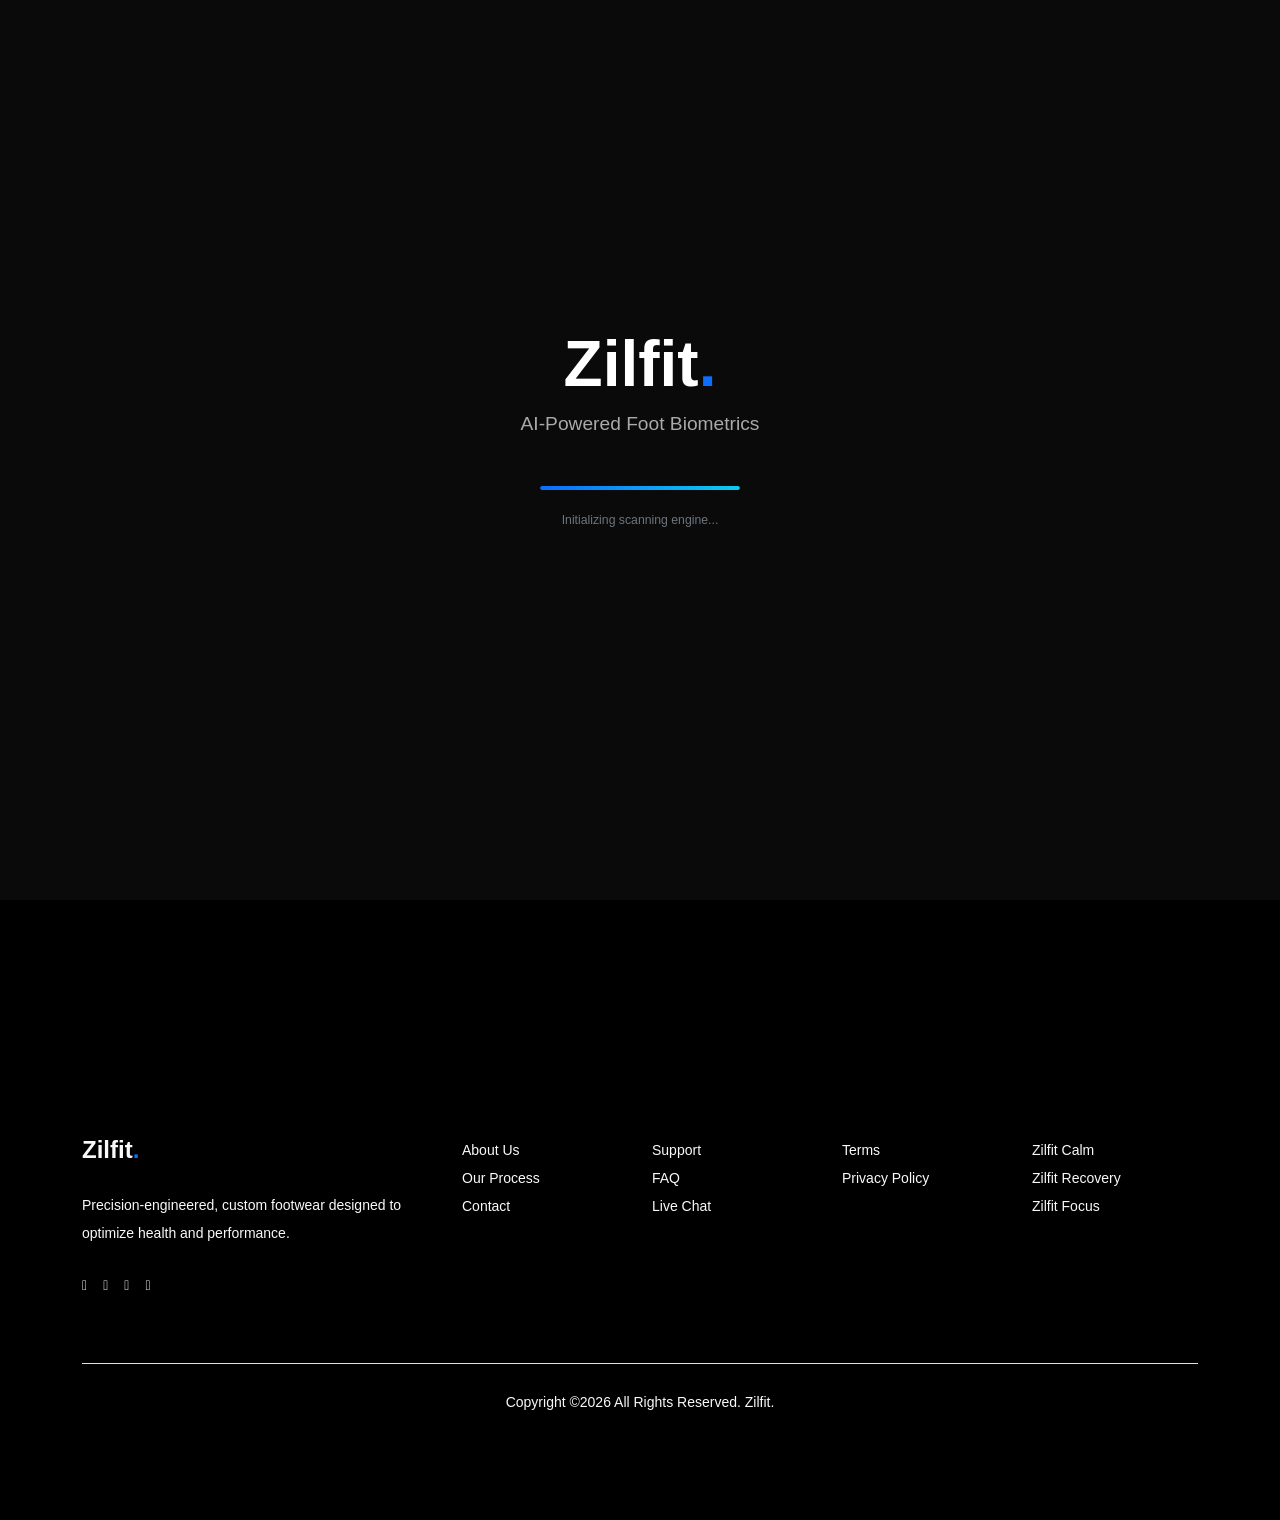
==== commit 5a609fa3: "Updated final before give client" ====
--- a/scan.html
+++ b/scan.html
@@ -10,6 +10,12 @@
 <link rel="stylesheet" href="https://cdnjs.cloudflare.com/ajax/libs/font-awesome/6.4.0/css/all.min.css">
 
 <style>
+/* San Francisco system font stack */
+*, *::before, *::after {
+  font-family: -apple-system, BlinkMacSystemFont, "SF Pro Display", "SF Pro Text",
+               "Helvetica Neue", Arial, sans-serif !important;
+}
+
 /* ===== SPLASH SCREEN ===== */
 .splash-screen {
   position: fixed; top: 0; left: 0; width: 100%; height: 100%;
@@ -41,17 +47,89 @@
   border:2px dashed #444; border-radius:25px; padding:30px;
   background:#181818; position:relative; overflow:hidden;
 }
+
+/* ===== MEDICAL LASER SCAN OVERLAY ===== */
 .laser-overlay {
-  position:absolute; top:0; left:0; width:100%; height:100%;
-  pointer-events:none; display:none; z-index:10;
-}
+  position: absolute; top: 0; left: 0; width: 100%; height: 100%;
+  pointer-events: none; display: none; z-index: 10;
+}
+.laser-overlay.active { display: block; }
+
+/* Primary scan beam */
 .laser-line {
-  position:absolute; left:0; width:100%; height:3px;
-  background:linear-gradient(90deg,transparent,#ff006e,#0dcaf0,transparent);
-  box-shadow:0 0 15px #ff006e, 0 0 30px #0dcaf0;
-  animation:scanLine 2.5s ease-in-out infinite; border-radius:2px;
-}
-@keyframes scanLine { 0%{top:-10%;opacity:0} 10%{opacity:1} 90%{opacity:1} 100%{top:110%;opacity:0} }
+  position: absolute; left: 0; width: 100%; height: 2px;
+  background: linear-gradient(90deg,
+    transparent 0%,
+    rgba(0, 210, 255, 0.15) 8%,
+    rgba(0, 210, 255, 0.85) 38%,
+    #00d2ff 50%,
+    rgba(0, 210, 255, 0.85) 62%,
+    rgba(0, 210, 255, 0.15) 92%,
+    transparent 100%
+  );
+  box-shadow:
+    0 0 3px rgba(0, 210, 255, 0.7),
+    0 0 10px rgba(0, 210, 255, 0.45),
+    0 0 22px rgba(0, 210, 255, 0.2),
+    0 0 1px #fff;
+  border-radius: 1px;
+  animation: scanLine 2.2s cubic-bezier(0.45, 0, 0.55, 1) infinite;
+}
+
+/* Trailing glow beneath scan line */
+.laser-line::after {
+  content: '';
+  position: absolute; left: 0; top: 2px;
+  width: 100%; height: 50px;
+  background: linear-gradient(180deg, rgba(0, 210, 255, 0.1) 0%, transparent 100%);
+  pointer-events: none;
+}
+
+@keyframes scanLine {
+  0%   { top: -2px;  opacity: 0; }
+  5%   { opacity: 1; }
+  95%  { opacity: 1; }
+  100% { top: 100%;  opacity: 0; }
+}
+
+/* Corner brackets — medical device framing */
+.scan-corner {
+  position: absolute; width: 20px; height: 20px;
+  border-color: rgba(0, 210, 255, 0.65); border-style: solid;
+  z-index: 11; opacity: 0; transition: opacity 0.25s ease;
+}
+.laser-overlay.active .scan-corner { opacity: 1; }
+.scan-corner.tl { top: 14px;    left: 14px;    border-width: 2px 0 0 2px; }
+.scan-corner.tr { top: 14px;    right: 14px;   border-width: 2px 2px 0 0; }
+.scan-corner.bl { bottom: 14px; left: 14px;    border-width: 0 0 2px 2px; }
+.scan-corner.br { bottom: 14px; right: 14px;   border-width: 0 2px 2px 0; }
+
+/* Horizontal scan progress track at bottom */
+.scan-progress-bar {
+  position: absolute; bottom: 0; left: 0; height: 2px;
+  background: linear-gradient(90deg, #0d6efd, #0dcaf0);
+  display: none; z-index: 12;
+  animation: scanProgress 2.2s cubic-bezier(0.45, 0, 0.55, 1) infinite;
+}
+.laser-overlay.active .scan-progress-bar { display: block; }
+@keyframes scanProgress {
+  0%   { width: 0%;    opacity: 0.5; }
+  50%  { width: 55%;   opacity: 1;   }
+  100% { width: 100%;  opacity: 0.5; }
+}
+
+/* Status readout badge */
+.scan-readout {
+  position: absolute; top: 12px; left: 50%; transform: translateX(-50%);
+  background: rgba(0, 0, 0, 0.6); border: 1px solid rgba(0, 210, 255, 0.3);
+  border-radius: 4px; padding: 3px 10px;
+  font-size: 0.7rem; font-weight: 500; letter-spacing: 0.1em;
+  color: rgba(0, 210, 255, 0.9); text-transform: uppercase;
+  z-index: 13; display: none;
+  animation: readoutBlink 1.1s step-end infinite;
+}
+.laser-overlay.active .scan-readout { display: block; }
+@keyframes readoutBlink { 0%,100%{opacity:1} 50%{opacity:0.35} }
 
 .scan-guide {
   position:absolute; bottom:20px; left:50%; transform:translateX(-50%);
@@ -117,7 +195,6 @@
 .goal-desc { color:#aaa; font-size:0.95rem; line-height:1.5; }
 
 /* ===== SCAN STEPS VISIBILITY ===== */
-/* BUG FIX: was using .scan-step and .d-step inconsistently */
 .scan-step { display:none; }
 .scan-step.active { display:block; animation:fadeIn 0.5s ease; }
 
@@ -256,9 +333,16 @@
       <div class="row justify-content-center">
         <div class="col-lg-6 mb-5">
           <div class="scan-box">
-            <!-- Laser animation overlay shown during capture -->
+
+            <!-- Medical laser scan overlay -->
             <div class="laser-overlay" id="laserOverlay">
               <div class="laser-line"></div>
+              <div class="scan-corner tl"></div>
+              <div class="scan-corner tr"></div>
+              <div class="scan-corner bl"></div>
+              <div class="scan-corner br"></div>
+              <div class="scan-progress-bar"></div>
+              <div class="scan-readout">Biometric Scan Active</div>
             </div>
 
             <!-- Live camera feed -->
@@ -269,7 +353,7 @@
             <!-- OpenCV not available notice -->
             <div class="cv-fallback-notice" id="cvFallbackNotice">
               <i class="fas fa-exclamation-triangle me-2"></i>
-              OpenCV is loading — analysis will be available shortly. Camera and capture work normally.
+              Vision engine loading — analysis will be available shortly. Camera and capture work normally.
             </div>
 
             <div class="mt-4 d-flex justify-content-center gap-2 flex-wrap">
@@ -334,7 +418,7 @@
     <!-- ===================== STEP 3: SUCCESS ===================== -->
     <div class="success-section" id="successStep">
       <div class="success-icon"><i class="fas fa-check"></i></div>
-      <h3 class="success-title">Scan Successfully Processed!</h3>
+      <h3 class="success-title">Scan Successfully Processed</h3>
       <p class="success-message">
         Your biometric footprint has been securely transmitted to our engineering pipeline for parametric calibration.
       </p>
@@ -371,15 +455,16 @@
       <div class="process-steps">
         <h6><i class="fas fa-microchip me-2"></i>Processing Pipeline</h6>
         <ol>
-          <li>✅ Foot contour detection (OpenCV + Otsu threshold)</li>
-          <li>✅ Region isolation &amp; noise filtering</li>
-          <li>✅ Dimensional calculation (width + length)</li>
-          <li>✅ Scale normalization using A4 reference</li>
-          <li>⏳ 3D mesh generation &amp; biomechanical modeling</li>
+          <li>Foot contour detection (OpenCV + Otsu threshold)</li>
+          <li>Adaptive edge enhancement &amp; shadow suppression</li>
+          <li>Region isolation &amp; morphological noise filtering</li>
+          <li>Dimensional calculation (width + length)</li>
+          <li>Scale normalization using A4 reference (210x297 mm)</li>
+          <li>3D mesh generation &amp; biomechanical modeling — in queue</li>
         </ol>
         <div class="pro-tip">
           <i class="fas fa-lightbulb"></i>
-          <strong>Industry Pro Tip:</strong> For highest accuracy, always scan with foot centered on a standard A4 white sheet (210×297mm). Our algorithm auto-detects the paper's 1.414 aspect ratio to calibrate pixel-to-millimeter conversion.
+          <strong>Note:</strong> For highest accuracy, always scan with foot centered on a standard A4 white sheet (210x297 mm). The algorithm auto-detects the paper's 1.414 aspect ratio to calibrate pixel-to-millimeter conversion.
         </div>
       </div>
 
@@ -457,20 +542,16 @@
   <div class="perf-row"><span>OpenCV:</span><span id="cvStatus">--</span></div>
 </div>
 
-<!-- ================================================================
-     CRITICAL: Global OpenCV callbacks defined BEFORE the script tag
-     that loads opencv.js — this guarantees they exist when called.
-================================================================ -->
+<!-- OpenCV callbacks defined before script load -->
 <script>
-  window.cvReady = false;
+  window.cvReady     = false;
   window.cvLoadError = false;
-  window.cvRetried = false;
+  window.cvRetried   = false;
 
   window.onOpenCvReady = function () {
     window.cvReady = true;
-    console.log('✅ OpenCV.js loaded successfully');
-    requestAnimationFrame(() => {
-      updateStatus('🔬 OpenCV engine ready — you may analyze');
+    requestAnimationFrame(function () {
+      updateStatus('Vision engine ready — you may analyze');
       updateButtonStates();
       updatePerfMonitor();
       hideCvFallbackNotice();
@@ -480,22 +561,19 @@
   window.onOpenCvError = function () {
     if (window.cvRetried) {
       window.cvLoadError = true;
-      console.error('❌ OpenCV failed to load after retry');
-      requestAnimationFrame(() => {
-        updateStatus('⚠️ OpenCV unavailable. Camera & capture still work.', true);
+      requestAnimationFrame(function () {
+        updateStatus('Vision engine unavailable. Camera and capture still work.', true);
         showCvFallbackNotice();
         updatePerfMonitor();
       });
       return;
     }
-    // Auto-retry once from alternate CDN path
     window.cvRetried = true;
-    console.warn('⚠️ OpenCV failed. Retrying...');
-    setTimeout(() => {
-      const s = document.createElement('script');
-      s.async = true;
-      s.src = 'https://docs.opencv.org/4.8.0/opencv.js';
-      s.onload = window.onOpenCvReady;
+    setTimeout(function () {
+      var s     = document.createElement('script');
+      s.async   = true;
+      s.src     = 'https://docs.opencv.org/4.8.0/opencv.js';
+      s.onload  = window.onOpenCvReady;
       s.onerror = window.onOpenCvError;
       document.body.appendChild(s);
     }, 2000);
@@ -509,122 +587,107 @@
 <!-- Bootstrap JS -->
 <script src="js/bootstrap.bundle.min.js"></script>
 
-<!-- ================================================================
-     MAIN APPLICATION SCRIPT
-================================================================ -->
 <script>
 'use strict';
 
-// ─── DOM refs (resolved once, null-safe throughout) ───────────────
-const videoEl    = document.getElementById('camera');
-const canvasEl   = document.getElementById('canvas');
-const ctx        = canvasEl ? canvasEl.getContext('2d') : null;
-
-// ─── Application state ────────────────────────────────────────────
-let currentStream    = null;
-let selectedGoal     = null;
-let currentStep      = 1;
-let captureReady     = false; // BUG FIX: replaced fragile dataset flag
-let cameraStarted    = false;
-
-// ─── FPS limiter (only for processFoot, NOT for capture) ──────────
-let lastProcessTime  = 0;
-const PROCESS_COOLDOWN_MS = 500; // half-second between analyze calls
-
+// ── DOM refs ──────────────────────────────────────────────────────
+var videoEl  = document.getElementById('camera');
+var canvasEl = document.getElementById('canvas');
+var ctx      = canvasEl ? canvasEl.getContext('2d') : null;
+
+// ── Application state ─────────────────────────────────────────────
+var currentStream       = null;
+var selectedGoal        = null;
+var currentStep         = 1;
+var captureReady        = false;
+var cameraStarted       = false;
+var lastProcessTime     = 0;
+var PROCESS_COOLDOWN_MS = 500;
+
+// ── Helpers ───────────────────────────────────────────────────────
 function canProcessNow() {
-  const now = performance.now();
+  var now = performance.now();
   if (now - lastProcessTime < PROCESS_COOLDOWN_MS) return false;
   lastProcessTime = now;
   return true;
 }
 
-// ─── OpenCV Mat memory cleanup helper ─────────────────────────────
-function cleanupMats(...mats) {
-  mats.forEach(m => {
+function cleanupMats() {
+  for (var i = 0; i < arguments.length; i++) {
+    var m = arguments[i];
     if (m && !m.isDeleted && typeof m.delete === 'function') {
       try { m.delete(); } catch (_) {}
     }
-  });
-}
-
-// ─── Camera stop ──────────────────────────────────────────────────
+  }
+}
+
 function stopCamera() {
   if (currentStream) {
-    currentStream.getTracks().forEach(t => t.stop());
+    currentStream.getTracks().forEach(function (t) { t.stop(); });
     currentStream = null;
     if (videoEl) videoEl.srcObject = null;
     cameraStarted = false;
   }
 }
 
-// ─── Splash screen ────────────────────────────────────────────────
-window.addEventListener('load', () => {
-  setTimeout(() => {
-    const splash = document.getElementById('splashScreen');
+// ── Splash ────────────────────────────────────────────────────────
+window.addEventListener('load', function () {
+  setTimeout(function () {
+    var splash = document.getElementById('splashScreen');
     if (splash) splash.classList.add('hidden');
   }, 2800);
 });
 
-// ─── Cleanup on tab/window close ──────────────────────────────────
 window.addEventListener('beforeunload', stopCamera);
 
-// ─── Status display ───────────────────────────────────────────────
-function updateStatus(message, isWarning = false) {
-  const el = document.getElementById('scanStatus');
+// ── Status display ────────────────────────────────────────────────
+function updateStatus(message, isWarning) {
+  var el   = document.getElementById('scanStatus');
   if (!el) return;
-  const icon = isWarning ? 'fa-exclamation-triangle' : 'fa-circle-notch fa-spin';
-  el.innerHTML = `<i class="fas ${icon} me-1"></i>${message}`;
+  var icon = isWarning ? 'fa-exclamation-triangle' : 'fa-circle-notch fa-spin';
+  el.innerHTML   = '<i class="fas ' + icon + ' me-1"></i>' + message;
   el.style.color = isWarning ? '#ffc107' : '#aaa';
 }
 
-// ─── OpenCV fallback notice ───────────────────────────────────────
+// ── CV fallback notice ────────────────────────────────────────────
 function showCvFallbackNotice() {
-  const el = document.getElementById('cvFallbackNotice');
+  var el = document.getElementById('cvFallbackNotice');
   if (el) el.classList.add('show');
 }
 function hideCvFallbackNotice() {
-  const el = document.getElementById('cvFallbackNotice');
+  var el = document.getElementById('cvFallbackNotice');
   if (el) el.classList.remove('show');
 }
 
-// ─── Button state management ─────────────────────────────────────
-// BUG FIX: single source of truth for all button enable/disable logic
+// ── Button states ─────────────────────────────────────────────────
 function updateButtonStates() {
-  const startBtn   = document.getElementById('startCameraBtn');
-  const captureBtn = document.getElementById('captureBtn');
-  const analyzeBtn = document.getElementById('analyzeBtn');
-  const submitBtn  = document.getElementById('submitGoalBtn');
+  var startBtn   = document.getElementById('startCameraBtn');
+  var captureBtn = document.getElementById('captureBtn');
+  var analyzeBtn = document.getElementById('analyzeBtn');
+  var submitBtn  = document.getElementById('submitGoalBtn');
 
   if (startBtn)   startBtn.disabled   = cameraStarted;
-  // BUG FIX: was using readyState === 4 (HAVE_ENOUGH_DATA only)
-  // Changed to readyState >= 2 (HAVE_CURRENT_DATA+) — works on all browsers/devices
   if (captureBtn) captureBtn.disabled = !(cameraStarted && videoEl && videoEl.readyState >= 2);
-  // Analyze requires a capture AND OpenCV to be ready
   if (analyzeBtn) analyzeBtn.disabled = !(captureReady && window.cvReady);
   if (submitBtn)  submitBtn.disabled  = !selectedGoal;
 }
 
-// ─── Step navigation ──────────────────────────────────────────────
+// ── Step navigation ───────────────────────────────────────────────
 function goToStep(stepNumber) {
-  // Stop camera when leaving scan step
   if (currentStep === 1 && stepNumber !== 1) stopCamera();
-
   currentStep = stepNumber;
 
-  // Update step dots
-  [1, 2, 3].forEach(n => {
-    const dot = document.getElementById(`dot${n}`);
+  [1, 2, 3].forEach(function (n) {
+    var dot = document.getElementById('dot' + n);
     if (!dot) return;
     dot.classList.remove('active', 'completed');
-    if (n < stepNumber) dot.classList.add('completed');
+    if (n < stepNumber)   dot.classList.add('completed');
     if (n === stepNumber) dot.classList.add('active');
   });
 
-  // Show/hide panels
-  // BUG FIX: scanStep uses .scan-step, not .d-step — unified class
-  const scanStep    = document.getElementById('scanStep');
-  const goalStep    = document.getElementById('goalStep');
-  const successStep = document.getElementById('successStep');
+  var scanStep    = document.getElementById('scanStep');
+  var goalStep    = document.getElementById('goalStep');
+  var successStep = document.getElementById('successStep');
 
   if (scanStep)    scanStep.classList.toggle('active', stepNumber === 1);
   if (goalStep)    goalStep.classList.toggle('active', stepNumber === 2);
@@ -634,36 +697,36 @@
   updatePerfMonitor();
 }
 
-// ─── Performance monitor (debug mode only) ────────────────────────
+// ── Performance monitor ───────────────────────────────────────────
 function updatePerfMonitor() {
-  const monitor = document.getElementById('perfMonitor');
+  var monitor = document.getElementById('perfMonitor');
   if (!monitor) return;
-  const isDebug = location.hostname === 'localhost' || location.search.includes('debug');
+  var isDebug = location.hostname === 'localhost' || location.search.indexOf('debug') !== -1;
   monitor.classList.toggle('active', isDebug);
   if (!isDebug) return;
 
-  const fpsEl = document.getElementById('fpsValue');
-  if (fpsEl) fpsEl.textContent = '≤10 (throttled)';
-
-  const memEl = document.getElementById('memValue');
+  var fpsEl = document.getElementById('fpsValue');
+  if (fpsEl) fpsEl.textContent = 'throttled';
+
+  var memEl = document.getElementById('memValue');
   if (memEl && performance.memory) {
     memEl.textContent = Math.round(performance.memory.usedJSHeapSize / 1048576) + ' MB';
   } else if (memEl) {
     memEl.textContent = 'N/A';
   }
 
-  const cvEl = document.getElementById('cvStatus');
+  var cvEl = document.getElementById('cvStatus');
   if (cvEl) {
-    cvEl.textContent  = window.cvReady ? '✅ Ready' : (window.cvLoadError ? '❌ Error' : '⏳ Loading');
-    cvEl.style.color  = window.cvReady ? '#0f0'    : (window.cvLoadError ? '#f00'     : '#ff0');
-  }
-}
-
-// ─── Reset everything for a new scan ─────────────────────────────
+    cvEl.textContent = window.cvReady ? 'Ready' : (window.cvLoadError ? 'Error' : 'Loading');
+    cvEl.style.color = window.cvReady ? '#0f0'  : (window.cvLoadError ? '#f00'  : '#ff0');
+  }
+}
+
+// ── Reset ─────────────────────────────────────────────────────────
 function resetAll() {
-  captureReady  = false;
-  selectedGoal  = null;
-  cameraStarted = false;
+  captureReady            = false;
+  selectedGoal            = null;
+  cameraStarted           = false;
   window.scanMeasurements = null;
 
   if (canvasEl) {
@@ -672,91 +735,84 @@
   }
   if (videoEl) videoEl.style.display = 'block';
 
-  document.querySelectorAll('.goal-card').forEach(c => c.classList.remove('selected'));
+  document.querySelectorAll('.goal-card').forEach(function (c) {
+    c.classList.remove('selected');
+  });
 
   goToStep(1);
   updateStatus('Click "Start Camera" to begin');
 }
 
-// ═══════════════════════════════════════════════════════════════════
-//  CAMERA
-// ═══════════════════════════════════════════════════════════════════
+// ── Laser scan effect ─────────────────────────────────────────────
+function showLaserScan(durationMs) {
+  var overlay = document.getElementById('laserOverlay');
+  if (!overlay) return;
+  overlay.classList.add('active');
+  setTimeout(function () {
+    overlay.classList.remove('active');
+  }, durationMs || 3200);
+}
+
+// ── Camera ────────────────────────────────────────────────────────
 async function startCamera() {
   if (cameraStarted) return;
   updateStatus('Requesting camera access...');
-  const startBtn = document.getElementById('startCameraBtn');
+  var startBtn = document.getElementById('startCameraBtn');
   if (startBtn) startBtn.disabled = true;
 
   try {
-    const stream = await navigator.mediaDevices.getUserMedia({
-      video: {
-        width:  { ideal: 1280 },
-        height: { ideal: 720 },
-        facingMode: 'environment'
-      },
+    var stream = await navigator.mediaDevices.getUserMedia({
+      video: { width: { ideal: 1280 }, height: { ideal: 720 }, facingMode: 'environment' },
       audio: false
     });
 
     currentStream = stream;
     if (videoEl) {
-      videoEl.srcObject = stream;
+      videoEl.srcObject     = stream;
       videoEl.style.display = 'block';
     }
 
-    // BUG FIX: Use 'loadeddata' event (fires at readyState >= 2) 
-    // instead of 'loadedmetadata' (which fires before frames are available)
-    videoEl.addEventListener('loadeddata', () => {
+    videoEl.addEventListener('loadeddata', function () {
       cameraStarted = true;
-      updateStatus('📷 Camera active — position your foot in frame');
+      updateStatus('Camera active — position your foot in frame');
       updateButtonStates();
     }, { once: true });
 
-    // Fallback: if loadeddata never fires, check on play
-    videoEl.addEventListener('playing', () => {
+    videoEl.addEventListener('playing', function () {
       if (!cameraStarted) {
         cameraStarted = true;
-        updateStatus('📷 Camera active — position your foot in frame');
+        updateStatus('Camera active — position your foot in frame');
         updateButtonStates();
       }
     }, { once: true });
 
-    await videoEl.play().catch(e => console.warn('Autoplay warning (safe to ignore):', e));
+    await videoEl.play().catch(function (e) { console.warn('Autoplay:', e); });
 
   } catch (err) {
-    console.error('Camera error:', err);
-    const msg =
-      err.name === 'NotAllowedError'  ? 'Camera permission was denied' :
-      err.name === 'NotFoundError'    ? 'No camera detected on this device' :
-      err.name === 'NotReadableError' ? 'Camera is in use by another app' :
-      err.message;
-
-    updateStatus(`❌ ${msg}`, true);
+    var msg = err.name === 'NotAllowedError'  ? 'Camera permission was denied'      :
+              err.name === 'NotFoundError'    ? 'No camera detected on this device' :
+              err.name === 'NotReadableError' ? 'Camera is in use by another app'   :
+              err.message;
+    updateStatus(msg, true);
     if (startBtn) startBtn.disabled = false;
   }
 }
 
-// ═══════════════════════════════════════════════════════════════════
-//  CAPTURE
-// ═══════════════════════════════════════════════════════════════════
+// ── Capture ───────────────────────────────────────────────────────
 function capture() {
-  // BUG FIX: use >= 2 not !== 4 — covers all browsers & devices
   if (!videoEl || videoEl.readyState < 2) {
-    updateStatus('⚠️ Video not ready yet — wait a moment', true);
+    updateStatus('Video not ready — wait a moment', true);
     return;
   }
 
-  // BUG FIX: removed FPS limiter from capture — it was silently blocking
-  // legitimate captures. FPS limiting is only appropriate for heavy CV processing.
-
-  const w = videoEl.videoWidth;
-  const h = videoEl.videoHeight;
+  var w = videoEl.videoWidth;
+  var h = videoEl.videoHeight;
   if (!w || !h) {
-    updateStatus('⚠️ Unable to read video dimensions', true);
+    updateStatus('Unable to read video dimensions', true);
     return;
   }
 
-  // Handle device rotation
-  const angle = (screen.orientation && screen.orientation.angle) || 0;
+  var angle = (screen.orientation && screen.orientation.angle) || 0;
   if (angle === 90 || angle === 270) {
     canvasEl.width  = h;
     canvasEl.height = w;
@@ -771,233 +827,262 @@
     ctx.drawImage(videoEl, 0, 0, w, h);
   }
 
-  // Show canvas, hide live video
   canvasEl.style.display = 'block';
-  captureReady = true; // BUG FIX: was using fragile dataset.captured string
-
-  // Laser animation
-  const laser = document.getElementById('laserOverlay');
-  if (laser) {
-    laser.style.display = 'block';
-    setTimeout(() => { laser.style.display = 'none'; }, 3000);
-  }
-
-  updateStatus('✅ Capture complete! Click "Analyze" to process.');
+  captureReady = true;
+
+  showLaserScan(3200);
+
+  updateStatus('Capture complete. Click "Analyze" to process.');
   updateButtonStates();
 }
 
-// Wire capture button properly (no inline onclick that could fire before DOM ready)
-document.addEventListener('DOMContentLoaded', () => {
-  const captureBtn = document.getElementById('captureBtn');
+// ── Wire buttons on DOM ready ─────────────────────────────────────
+document.addEventListener('DOMContentLoaded', function () {
+  var captureBtn = document.getElementById('captureBtn');
   if (captureBtn) captureBtn.addEventListener('click', capture);
-  const analyzeBtn = document.getElementById('analyzeBtn');
+  var analyzeBtn = document.getElementById('analyzeBtn');
   if (analyzeBtn) analyzeBtn.addEventListener('click', processFoot);
+
+  updateButtonStates();
+  updatePerfMonitor();
+
+  document.addEventListener('keydown', function (e) {
+    if (currentStep !== 1) return;
+    var cb = document.getElementById('captureBtn');
+    var ab = document.getElementById('analyzeBtn');
+    if (e.key.toLowerCase() === 'c' && cb && !cb.disabled) capture();
+    if (e.key.toLowerCase() === 'a' && ab && !ab.disabled) processFoot();
+  });
+
+  var cvPoll = setInterval(function () {
+    if (window.cvReady) { clearInterval(cvPoll); return; }
+    if (typeof cv !== 'undefined' && cv.Mat) {
+      clearInterval(cvPoll);
+      window.onOpenCvReady();
+    }
+  }, 800);
 });
 
-// ═══════════════════════════════════════════════════════════════════
-//  OPENCV PROCESSING PIPELINE
-// ═══════════════════════════════════════════════════════════════════
+// ── OpenCV pipeline ───────────────────────────────────────────────
 function processFoot() {
   if (!window.cvReady) {
-    updateStatus('⏳ OpenCV is still initializing — try again in a moment', true);
+    updateStatus('Vision engine still initializing — try again in a moment', true);
     return;
   }
   if (!captureReady) {
-    updateStatus('⚠️ Please capture an image first', true);
+    updateStatus('Please capture an image first', true);
     return;
   }
-  // BUG FIX: cooldown only on processFoot, not on capture
   if (!canProcessNow()) {
-    updateStatus('⏳ Analysis throttled — please wait', true);
+    updateStatus('Analysis in progress — please wait', true);
     return;
   }
 
-  updateStatus('🔬 Running biometric analysis pipeline...');
-  const analyzeBtn = document.getElementById('analyzeBtn');
+  updateStatus('Running biometric analysis...');
+  var analyzeBtn = document.getElementById('analyzeBtn');
   if (analyzeBtn) analyzeBtn.disabled = true;
 
-  // Run in a microtask so the status text renders before the heavy work
-  setTimeout(() => _runOpenCV(analyzeBtn), 50);
+  setTimeout(function () { _runOpenCV(analyzeBtn); }, 50);
 }
 
 function _runOpenCV(analyzeBtn) {
-  // Declare all Mats up-front for guaranteed cleanup in finally block
-  let src = null, gray = null, blur = null, thresh = null,
-      opened = null, kernel = null, contours = null, hierarchy = null;
+  var src      = null, gray   = null, blur  = null, thresh = null,
+      opened   = null, kernel = null, contours = null, hierarchy = null,
+      enh      = null, lap    = null;
 
   try {
     src = cv.imread(canvasEl);
     if (src.empty()) throw new Error('Captured frame is empty — please retake');
 
-    // ── Resize for performance (max 640px on longest side) ──────────
-    const MAX = 640;
+    // Resize for performance
+    var MAX = 720;
     if (src.cols > MAX || src.rows > MAX) {
-      const scale   = MAX / Math.max(src.cols, src.rows);
-      const newSize = new cv.Size(Math.round(src.cols * scale), Math.round(src.rows * scale));
+      var sc      = MAX / Math.max(src.cols, src.rows);
+      var newSize = new cv.Size(Math.round(src.cols * sc), Math.round(src.rows * sc));
       cv.resize(src, src, newSize, 0, 0, cv.INTER_LINEAR);
     }
 
     gray = new cv.Mat();
     cv.cvtColor(src, gray, cv.COLOR_RGBA2GRAY, 0);
 
-    // ── Lighting validation ──────────────────────────────────────────
-    const brightness = cv.mean(gray)[0];
-    if (brightness < 40) {
-      updateStatus('⚠️ Image too dark — please add more light', true);
+    // Lighting validation
+    var brightness = cv.mean(gray)[0];
+    if (brightness < 35) {
+      updateStatus('Image too dark — please add more light', true);
       if (analyzeBtn) analyzeBtn.disabled = false;
       cleanupMats(src, gray);
       return;
     }
-    if (brightness > 225) {
-      updateStatus('⚠️ Image overexposed — reduce lighting', true);
+    if (brightness > 230) {
+      updateStatus('Image overexposed — reduce lighting', true);
       if (analyzeBtn) analyzeBtn.disabled = false;
       cleanupMats(src, gray);
       return;
     }
 
-    // ── Gaussian blur → Otsu threshold ──────────────────────────────
-    blur   = new cv.Mat();
+    // Contrast normalization
+    enh = new cv.Mat();
+    cv.equalizeHist(gray, enh);
+
+    // Gaussian blur
+    blur = new cv.Mat();
+    cv.GaussianBlur(enh, blur, new cv.Size(7, 7), 0);
+
+    // Laplacian edge sharpening
+    lap = new cv.Mat();
+    var sharpen = new cv.Mat();
+    cv.Laplacian(blur, lap, cv.CV_32F, 3);
+    cv.convertScaleAbs(lap, sharpen);
+    cv.addWeighted(blur, 1.5, sharpen, -0.5, 0, blur);
+    sharpen.delete();
+
+    // Otsu threshold
     thresh = new cv.Mat();
-    cv.GaussianBlur(gray, blur, new cv.Size(5, 5), 0);
     cv.threshold(blur, thresh, 0, 255, cv.THRESH_BINARY_INV + cv.THRESH_OTSU);
 
-    // ── Morphological opening (remove noise) ────────────────────────
-    kernel = cv.getStructuringElement(cv.MORPH_RECT, new cv.Size(5, 5));
+    // Morphological close then open
+    kernel = cv.getStructuringElement(cv.MORPH_ELLIPSE, new cv.Size(7, 7));
     opened = new cv.Mat();
-    cv.morphologyEx(thresh, opened, cv.MORPH_OPEN, kernel);
-
-    // ── Contour detection ───────────────────────────────────────────
+    cv.morphologyEx(thresh, opened, cv.MORPH_CLOSE, kernel);
+    cv.morphologyEx(opened, opened, cv.MORPH_OPEN, kernel);
+
+    // Contour detection
     contours  = new cv.MatVector();
     hierarchy = new cv.Mat();
     cv.findContours(opened, contours, hierarchy, cv.RETR_EXTERNAL, cv.CHAIN_APPROX_SIMPLE);
 
-    const imageArea = src.rows * src.cols;
-    let largestContour = null, maxArea = 0, a4Contour = null;
-    const A4_RATIO = 1.414;
-
-    for (let i = 0; i < contours.size(); i++) {
-      const cnt  = contours.get(i);
-      const area = cv.contourArea(cnt);
-      if (area > maxArea) { maxArea = area; largestContour = cnt; }
-
-      // A4 detection: check aspect ratio AND area > 20% of image
-      const r     = cv.boundingRect(cnt);
-      const sides = [r.width, r.height];
-      const ratio = Math.max(...sides) / Math.min(...sides);
-      if (Math.abs(ratio - A4_RATIO) < 0.15 && area > imageArea * 0.2 && area > 10000) {
+    var imageArea      = src.rows * src.cols;
+    var largestContour = null;
+    var maxArea        = 0;
+    var largestIdx     = 0;
+    var a4Contour      = null;
+    var A4_RATIO       = 1.414;
+
+    for (var i = 0; i < contours.size(); i++) {
+      var cnt  = contours.get(i);
+      var area = cv.contourArea(cnt);
+
+      // Solidity filter — rejects jagged noise and shadows
+      var hullSolidity = new cv.Mat();
+      cv.convexHull(cnt, hullSolidity, false, true);
+      var hullArea = cv.contourArea(hullSolidity);
+      hullSolidity.delete();
+      var solidity = hullArea > 0 ? area / hullArea : 0;
+
+      if (area > maxArea && solidity > 0.3) {
+        maxArea        = area;
+        largestContour = cnt;
+        largestIdx     = i;
+      }
+
+      // A4 detection
+      var r     = cv.boundingRect(cnt);
+      var sides = [r.width, r.height];
+      var ratio = Math.max.apply(null, sides) / Math.min.apply(null, sides);
+      if (Math.abs(ratio - A4_RATIO) < 0.14 && area > imageArea * 0.18 && area > 8000) {
         a4Contour = cnt;
       }
     }
 
-    if (!largestContour || maxArea < 4000) {
-      updateStatus('⚠️ No foot detected — ensure good contrast & lighting', true);
+    if (!largestContour || maxArea < 3500) {
+      updateStatus('No foot detected — ensure good contrast and lighting', true);
       if (analyzeBtn) analyzeBtn.disabled = false;
-      cleanupMats(src, gray, blur, thresh, opened, kernel, contours, hierarchy);
+      cleanupMats(src, gray, blur, thresh, opened, kernel, contours, hierarchy, enh, lap);
       return;
     }
 
-    // ── Draw contour on source image ─────────────────────────────────
-    // BUG FIX: old code searched for === identity match which is unreliable;
-    // now we track the index directly during the loop above
-    let largestIdx = 0;
-    for (let i = 0; i < contours.size(); i++) {
-      if (cv.contourArea(contours.get(i)) === maxArea) { largestIdx = i; break; }
-    }
-    cv.drawContours(src, contours, largestIdx, new cv.Scalar(0, 255, 100, 255), 3);
-
-    // ── Measurements ────────────────────────────────────────────────
-    const rect        = cv.boundingRect(largestContour);
-    const footLenPx   = rect.height;
-    const footWidPx   = rect.width;
-
-    let scale       = 1.0;
-    let a4Detected  = false;
+    // Draw detected contour
+    cv.drawContours(src, contours, largestIdx, new cv.Scalar(0, 212, 170, 255), 3);
+
+    // Measurements
+    var rect       = cv.boundingRect(largestContour);
+    var scale      = 1.0;
+    var a4Detected = false;
+
     if (a4Contour) {
-      const a4r    = cv.boundingRect(a4Contour);
-      const a4Long = Math.max(a4r.width, a4r.height);
-      scale        = 297 / a4Long; // A4 long side = 297 mm
-      a4Detected   = true;
-    }
-
-    const footLenMm = Math.round(footLenPx * scale);
-    const footWidMm = Math.round(footWidPx * scale);
-
-    // ── Arch type via convexity defects ─────────────────────────────
-    let archType = 'Normal';
-    const hull    = new cv.Mat();
-    const defects = new cv.Mat();
+      var a4r    = cv.boundingRect(a4Contour);
+      var a4Long = Math.max(a4r.width, a4r.height);
+      scale      = 297 / a4Long;
+      a4Detected = true;
+    }
+
+    var footLenMm = Math.round(rect.height * scale);
+    var footWidMm = Math.round(rect.width  * scale);
+
+    // Arch detection via convexity defects
+    var archType = 'Normal';
+    var hull2    = new cv.Mat();
+    var defects  = new cv.Mat();
     try {
-      cv.convexHull(largestContour, hull, false, false);
-      if (hull.rows > 3 && largestContour.rows > 3) {
-        cv.convexityDefects(largestContour, hull, defects);
-        let maxDepth = 0;
-        for (let i = 0; i < defects.rows; i++) {
-          const d = defects.data32S[i * 4 + 2] / 256;
+      cv.convexHull(largestContour, hull2, false, false);
+      if (hull2.rows > 3 && largestContour.rows > 3) {
+        cv.convexityDefects(largestContour, hull2, defects);
+        var maxDepth = 0;
+        for (var j = 0; j < defects.rows; j++) {
+          var d = defects.data32S[j * 4 + 2] / 256;
           if (d > maxDepth) maxDepth = d;
         }
-        if      (maxDepth > rect.height * 0.15) archType = 'High Arch';
+        if      (maxDepth > rect.height * 0.14) archType = 'High Arch';
         else if (maxDepth < rect.height * 0.05) archType = 'Flat Foot';
       }
-    } catch (e) {
-      console.log('Arch detection skipped:', e.message);
+    } catch (archErr) {
+      // Arch detection skipped
     } finally {
-      cleanupMats(hull, defects);
-    }
-
-    // ── Update result UI ────────────────────────────────────────────
-    const setEl = (id, val) => { const e = document.getElementById(id); if (e) e.textContent = val; };
-    setEl('footLength', a4Detected ? `${footLenMm} mm` : `${footLenPx} px (no A4 ref)`);
-    setEl('footWidth',  a4Detected ? `${footWidMm} mm` : `${footWidPx} px (no A4 ref)`);
+      cleanupMats(hull2, defects);
+    }
+
+    // Update result fields
+    function setEl(id, val) {
+      var e = document.getElementById(id);
+      if (e) e.textContent = val;
+    }
+    setEl('footLength', a4Detected ? footLenMm + ' mm' : rect.height + ' px (no A4 ref)');
+    setEl('footWidth',  a4Detected ? footWidMm + ' mm' : rect.width  + ' px (no A4 ref)');
     setEl('archType',   archType);
-    setEl('a4Detected', a4Detected ? '✅ Auto-calibrated' : '⚠️ Manual scale (no A4 detected)');
+    setEl('a4Detected', a4Detected ? 'Auto-calibrated' : 'Manual scale (no A4 detected)');
 
     window.scanMeasurements = {
       lengthMm:   footLenMm,
       widthMm:    footWidMm,
-      archType,
-      a4Detected,
-      scale,
-      brightness,
+      archType:   archType,
+      a4Detected: a4Detected,
+      scale:      scale,
+      brightness: brightness,
       timestamp:  new Date().toISOString()
     };
 
     cv.imshow(canvasEl, src);
-    updateStatus('✅ Foot detected! Proceeding to goal selection…');
-
-    setTimeout(() => goToStep(2), 1500);
+    updateStatus('Foot detected. Proceeding to goal selection...');
+    setTimeout(function () { goToStep(2); }, 1500);
 
   } catch (err) {
-    console.error('OpenCV error:', err);
-    updateStatus(`⚠️ ${err.message || 'Analysis error'} — try recapturing`, true);
+    updateStatus((err.message || 'Analysis error') + ' — try recapturing', true);
     if (analyzeBtn) analyzeBtn.disabled = false;
   } finally {
-    // BUG FIX: cleanup always runs, even on error
-    cleanupMats(src, gray, blur, thresh, opened, kernel, contours, hierarchy);
-  }
-}
-
-// ═══════════════════════════════════════════════════════════════════
-//  GOAL SELECTION
-// ═══════════════════════════════════════════════════════════════════
+    cleanupMats(src, gray, blur, thresh, opened, kernel, contours, hierarchy, enh, lap);
+  }
+}
+
+// ── Goal selection ────────────────────────────────────────────────
 function selectGoal(cardEl) {
-  document.querySelectorAll('.goal-card').forEach(c => c.classList.remove('selected'));
+  document.querySelectorAll('.goal-card').forEach(function (c) {
+    c.classList.remove('selected');
+  });
   cardEl.classList.add('selected');
   selectedGoal = cardEl.dataset.goal;
   updateButtonStates();
 }
 
-// ═══════════════════════════════════════════════════════════════════
-//  SUBMIT FOR CALIBRATION
-// ═══════════════════════════════════════════════════════════════════
+// ── Submit calibration ────────────────────────────────────────────
 function submitCalibration() {
   if (!selectedGoal) {
     alert('Please select a wellness goal to continue.');
     return;
   }
 
-  updateStatus('🔐 Encrypting biometric data…');
-
-  const payload = {
+  updateStatus('Transmitting to calibration engine...');
+
+  var payload = {
     goal:         selectedGoal,
     measurements: window.scanMeasurements || null,
     meta: {
@@ -1007,58 +1092,30 @@
     }
   };
 
-  // Show goal label on success screen
-  const goalLabels = { calm: 'Sleep & Calm', recovery: 'Recovery', focus: 'Mental Focus' };
-  const goalEl = document.getElementById('goalDisplay');
+  var goalLabels = { calm: 'Sleep & Calm', recovery: 'Recovery', focus: 'Mental Focus' };
+  var goalEl     = document.getElementById('goalDisplay');
   if (goalEl) goalEl.textContent = goalLabels[selectedGoal] || selectedGoal;
 
-  console.log('📦 Calibration payload prepared:', payload);
-
-  setTimeout(() => {
-    updateStatus('📡 Transmitting to calibration engine…');
-    setTimeout(() => {
+  console.log('Calibration payload:', payload);
+
+  setTimeout(function () {
+    setTimeout(function () {
       goToStep(3);
 
-      // 🚀 PRODUCTION: Uncomment and implement for real backend
+      // Production: wire to real backend
       /*
       fetch('/api/calibrate', {
         method:  'POST',
         headers: { 'Content-Type': 'application/json' },
         body:    JSON.stringify(payload)
       })
-      .then(r => r.json())
-      .then(data => console.log('✅ Job queued:', data.jobId))
-      .catch(err => alert('Submission failed. Please try again.'));
+      .then(function (r) { return r.json(); })
+      .then(function (data) { console.log('Job queued:', data.jobId); })
+      .catch(function () { alert('Submission failed. Please try again.'); });
       */
     }, 1200);
   }, 1000);
 }
-
-// ═══════════════════════════════════════════════════════════════════
-//  INITIALISATION
-// ═══════════════════════════════════════════════════════════════════
-document.addEventListener('DOMContentLoaded', () => {
-  updateButtonStates();
-  updatePerfMonitor();
-
-  // Keyboard shortcuts (step 1 only)
-  document.addEventListener('keydown', e => {
-    if (currentStep !== 1) return;
-    const captureBtn = document.getElementById('captureBtn');
-    const analyzeBtn = document.getElementById('analyzeBtn');
-    if (e.key.toLowerCase() === 'c' && captureBtn && !captureBtn.disabled) capture();
-    if (e.key.toLowerCase() === 'a' && analyzeBtn && !analyzeBtn.disabled) processFoot();
-  });
-
-  // Fallback poll: if OpenCV loaded silently (no callback), detect it
-  const cvPoll = setInterval(() => {
-    if (window.cvReady) { clearInterval(cvPoll); return; }
-    if (typeof cv !== 'undefined' && cv.Mat) {
-      clearInterval(cvPoll);
-      window.onOpenCvReady();
-    }
-  }, 800);
-});
 </script>
 
 </body>
